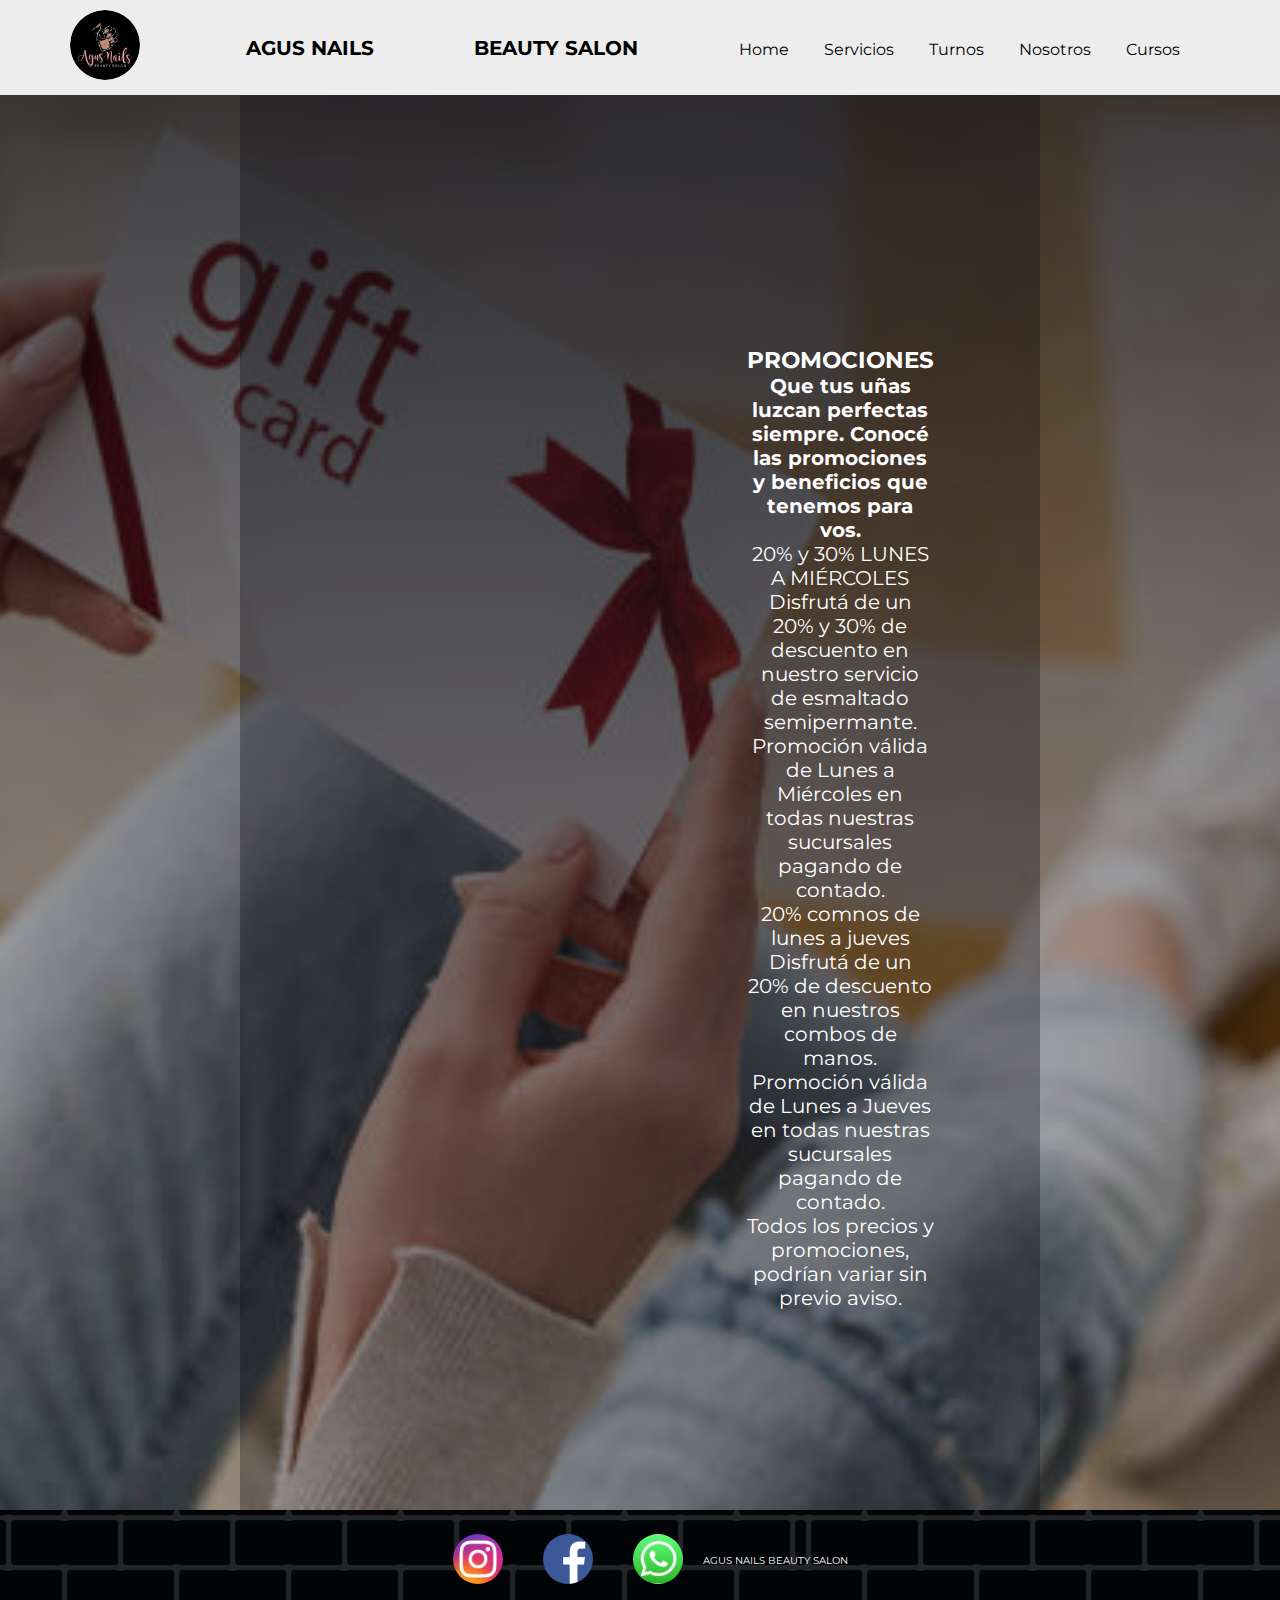
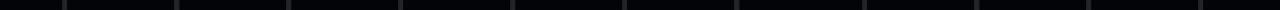
==== secciones/cursos.html @ 5755e302 "first commit" ====
<!DOCTYPE html>
<html lang="en">
<head>
    <meta charset="UTF-8">
    <meta http-equiv="X-UA-Compatible" content="IE=edge">
    <meta name="viewport" content="width=device-width, initial-scale=1.0">
    <link href="https://unpkg.com/aos@2.3.1/dist/aos.css" rel="stylesheet">
    <link rel="stylesheet" href="../style/style.css">
    <title>Agus Nails</title>
    <script src="../main/main.js"></script>
</head>
<body>

  <header>
    <div class="logoPrincipal">
      <img src="../img/logoCirculoNegro.jpg" alt="logo circulo negro">
    </div>  
      <h1 class="tituloEmpresa">AGUS NAILS</h1>
      <h2 class="tituloEmpresa">BEAUTY SALON</h2>
     <nav>
       <a class="menu" href="../index.html">Home</a>
       <a class="menu" href="servicios.html">Servicios</a>
       <a class="menu" href="turnos.html">Turnos</a>
       <a class="menu" href="nosotros.html">Nosotros</a>
       <a class="menu" href="cursos.html">Cursos</a>
     </nav>
   </header>
   
  <main id="imgPromocion">
   
    <article class="promocion">
    <h3>PROMOCIONES</h3>

    <h4>Que tus uñas luzcan perfectas siempre. Conocé las promociones y beneficios que tenemos para vos.</h4>
  
    <p>20% y 30% LUNES A MIÉRCOLES</p>

    <p>Disfrutá de un 20% y 30% de descuento en nuestro servicio de esmaltado semipermante. Promoción válida de Lunes a Miércoles en todas nuestras sucursales pagando de contado.</p>

    <p>20% comnos de lunes a jueves</p>

    <p>Disfrutá de un 20% de descuento en nuestros combos de manos. Promoción válida de Lunes a Jueves en todas nuestras sucursales pagando de contado.</p>
   <p>Todos los precios y promociones, podrían variar sin previo aviso.</p>

  </article>

  </main>
     
  
  <footer id="flexFooter">
    <span>
      <a href="https://www.instagram.com/nailsbyagustina_/"><img src="../img/instagram.png" alt="logo instagram" class="imgFooter"></a>

     <a href="https://www.facebook.com/NailsbyAgustina18/"><img src="../img/facebook.png" alt="logo facebook" class="imgFooter"></a>

     <a href=""><img src="../img/whatsapp.png" alt="logo whatsapp" class="imgFooter"></a>

     <p class="pieFooter">AGUS NAILS   BEAUTY SALON</p>
    </span>
  </footer>
</body>
</html>
---- style/style.css ----
@import url('https://fonts.googleapis.com/css2?family=BIZ+UDGothic&family=Montserrat&family=Raleway:wght@300&family=Send+Flowers&display=swap');

*{
  padding: 0;
  margin: 0;
  box-sizing: border-box;
}

html{
  font-family: 'Montserrat', sans-serif;
  font-size: 62.5%;
}

body{
  font-size: 2em;
}

a{text-decoration: none;} 

#grilla{
  width: 100%;
  height: 100vh;
}
 
/* declaro areas*/

header{
  grid-area: header;
}

section{
    grid-area: section;
}

section#trabajos{
  grid-area: trabajos;
}

article{
  grid-area: article;
}

section#galeria{
    grid-area: galeria;
}

footer{
    grid-area: footer;
}




/* MOBILE SMARTPHONE STYLE */

@media(max-width: 480px){
#grilla{
  display: grid;
  grid-template-areas: 
  "header"
  "section"
  "trabajos"
  "article"
  "galeria"
  "footer";
  grid-template-columns: 100%;
  grid-template-rows: 1fr;
}

/* HEADER STYLES PARA TODAS LAS SECCIONES */

header{

  display: flex;
  justify-content: center;
  align-items: center;
  width: 100%;
  background-color: rgba(236, 236, 236, 0.955);
  transition: ease-in 0.6s;
  position: sticky;
  
}

header.abajo{
  position: fixed;
  background-color: black;
  padding: 2.5px 5px;
  transition: ease-out 0.6s;
}

header.abajo .tituloEmpresa,
header.abajo nav a{
  color:white;
  transition: ease-out 0.6s;
}

header.abajo nav a:hover{
  color:palevioletred;
}

.logoPrincipal img{
  height: 30px;
  margin-right: 5px;
  border-radius: 100%;
}

.tituloEmpresa{
  padding-left: 10px;
  font-size: 0.5em;
  font-weight: bold;
}
.menu{
  display: flex;
  flex-direction: column;
  justify-content: flex-start;
  align-items: flex-start;
  padding-left: 30px;
  color: black;
  font-size: 0.4em;
  padding-right: 30px;
}

nav a:hover{
  color: palevioletred;
}

/*SECCION HOME PAGINA PRINCIPAL CON IMAGEN DE FONDO Y ENLACE DE SERVICIOS*/

.imgHome{
  display: flex;
  justify-content: center;
  align-items: center;
  height: 100vh;
  background-image: linear-gradient(rgba(5, 7, 12, 0.5), rgba(5, 7, 12, 0.5)),url(../img/nosotros.jpeg);
  background-size: cover;
  background-position: center center;
}
.position div{
  display: flex;
  flex-direction: column;
  align-items: center;
  justify-content: center;
  text-align: center;
  color: white;
}

.textHomeUno{
  background: linear-gradient(rgb(5, 7, 12), rgb(5, 7, 12));
  font-size: 1.1em;
  padding: 10px 5px;
}
.textHomeDos{
  font-size: 0.7em;
  padding-top: 25px;
  padding-bottom: 25px;
}
.buttonIndex{
  font-size: 1em;
  font-family: 'Montserrat', sans-serif;
  padding: 5px 5px;
  border: 3px solid black;
  background-color: rgba(0, 0, 0, 0.5);
  color: white;
  transition: ease-out 0.6s;
}

.buttonIndex:hover{
  background-color: black;
  color: palevioletred;
  transition: ease-out 0.6s;
}

/* SEGUNDA SECCION CON IMAGENES Y ENLACES ESPECIFICOS DE LOS SERVICIOS */

#trabajos{
  background-image: linear-gradient(rgba(5, 7, 12, 0.5), rgba(5, 7, 12, 0.5)),url(../img/ladrillo.jpg);
  display: grid;
  grid-template-columns: 1fr;
  grid-template-rows: repeat(3, 1fr);
  gap: 10px;
  padding-top: 10px;
  padding-bottom: 10px;
}
#trabajos .carta{
  color: white;
  display: flex;
  flex-direction: column;
  justify-content: center;
  align-items: center;
  text-align: center;
  background-size: cover;
  background-position: center center;
}
.carta:first-child{
  height: 90vh;
  background-image: linear-gradient(rgba(5, 7, 12, 0.3), rgba(5, 7, 12, 0.3)),url(../img/kapping.png);
}

.carta:nth-child(2){
  height: 90vh;
  background-image: linear-gradient(rgba(5, 7, 12, 0.3), rgba(5, 7, 12, 0.3)),url(../img/esmaltado.jpg);
}
.carta:nth-child(3){
  height: 90vh;
  background-image: linear-gradient(rgba(5, 7, 12, 0.3), rgba(5, 7, 12, 0.3)),url(../img/esculpidas.png);
}
.carta h3{
  font-size: 1em;
  padding: 5px 5px;
  margin: 10px;
  background-image: linear-gradient(rgba(0, 0, 0, 0.5), rgba(0, 0, 0, 0.5));
}

.buttonInfo{
  font-size: 1em;
  padding: 5px 5px;
  margin: 10px;
  font-family: 'Montserrat', sans-serif;
  border: 3px solid black;
  background-color: rgba(0, 0, 0, 0.5);
  color: white;
  transition: ease-out 0.5s;
}

.buttonInfo:hover{
  background-color: black;
  color: palevioletred;
  transition: ease-out 0.5s;
}

/* ARTICULO SOMOS AGUS NAILS */

.gridArt{
  background-image: linear-gradient(rgba(5, 7, 12, 0.5), rgba(5, 7, 12, 0.5)),url(../img/ladrillo.jpg);
  color:white;
  text-align: center;
}

.gridArt h4{
  font-size: 0.8em;
  
  text-align: center;
}

.gridArt p{
  font-size: 0.5em;
  padding: 20px;
  text-align: center;
}

  /* SECCION GALERIA DE FOTOS CAROUSEL */
  
  #galeria{
    background-image: linear-gradient(rgba(0, 0, 0, 1), rgba(0, 0, 0, 1));
    display: flex;
    align-items: center;
    justify-content: center;
   }
    
  .carousel{
    max-width: 1200px;
    width: 100%;
    margin: 50px;
  }
  
  .carousel__contenedor {
    position: relative;
  }
  
  .carousel__anterior,
  .carousel__siguiente{
    position: absolute;
    width: 30px;
    height: 30px;
    border: none;
    top: calc(50% - 35px);
    cursor: pointer;
    line-height: 30px;
    border-radius: 15%;
    color: black;
  }
  
  .carousel__anterior:hover,
  .carousel__siguiente:hover{
    opacity: 100%;
  }
  
  .carousel__anterior{
     left:30px;
  }
  
  .carousel__siguiente{
    right:30px;
  }
  
  .carousel__lista{
    overflow: hidden;
  }
  
  .carousel__elemento{
    text-align: center;
  }
  
  .carousel__elemento img{
    width: 8em;
    height: 8em;
    border-radius: 100%;
  }
  
  .carousel__indicadores .glider-dot {
    display: block;
    width: 30px;
    height: 4px;
    background: #fff;
    opacity: .2;
    border-radius: 0;
  }
  
  .carousel__indicadores .glider-dot:hover {
    opacity: .5;
  }
  
  .carousel__indicadores .glider-dot.active {
    opacity: 1;
  }

/* FOOTER DE TODAS LAS SECCIONES */

.imgFooter{
  width: 25px;
  height: 25px;
  border-radius: 100%;
}

#flexFooter{
  background-image: linear-gradient(rgba(5, 7, 12, 0.5), rgba(5, 7, 12, 0.5)),url(../img/ladrillo.jpg);
  width: 100%;
  height: 10em;
  color: white;
  display: flex;
  align-items: center;
  justify-content: center;
  text-align: center;
  font-size: 0.5em;
}


/* SECCION DE SERVICIOS STYLE */
.sectionServicios{
  height: 100vh;
  background-image: linear-gradient(rgba(5, 7, 12, 0.3), rgba(5, 7, 12, 0.3)),url(../img/imgServicio.jpg);
  background-repeat: no-repeat;
  background-size: cover;
  background-position: center center;
  display: flex;
  justify-content: center;
  align-items: center;
  text-align: center;
}

.bordeServicios{
  color: white;
  font-size: 1.2em;
  font-weight: bolder;
}

.bordeSer{
  color: black;
  font-size: 0.8em;
  text-align: center;
}

/* MUESTRA DE SERVICIOS */

.muestraServicios{
  display: grid;
  grid-template-columns: 1fr;
  grid-template-rows: repeat(3, 1fr);
  gap: 10px;
  padding: 10px;
  background-image: linear-gradient(rgba(5, 7, 12, 0.5), rgba(5, 7, 12, 0.5)),url(../img/ladrillo.jpg);
  
}

.divServicio{
  background-color: rgba(255, 192, 203, 0.797);
  width: 100%;
}

.divServicio img{
  width: 100%;
  display: flex;
}

.tituloServis{
  display: flex;
  justify-content: center;
  align-items: center;
  text-align: center;
  padding-top: 10px;
  padding-bottom: 10px;
  font-weight: bold;
}

.parrafoServis{
  font-size: 1em;
  display: flex;
  flex-direction: column;
  align-items: flex-start;
  justify-content: flex-start;
 padding: 10px;
 text-align: start;
}

/* SECCION DE TURNOS STYLE */

#imgTurnos{
  background-image: linear-gradient(rgba(5, 7, 12, 0.75), rgba(5, 7, 12, 0.75)), url(../img/salon.jpg); 
  background-repeat: no-repeat;
  background-position: center center;
  background-size: cover;
  height: 150vh;
  display: flex;
  flex-direction: column;
  align-items: center;
  justify-content: center;
}

.turnos{
  font-size: 0.8em;
  color: white;
  display: grid;
  grid-template-columns: 1fr;
  grid-template-rows: 1fr;
  background: rgba(5, 7, 12, 0.50);
  text-align: center;
  display: flex;
  flex-direction: column;
  align-items: center;
  justify-content: center;
}

/* SECCION NOSOTROS STYLE */

#imgNosotros{
  background-image: linear-gradient(rgba(5, 7, 12, 0.75), rgba(5, 7, 12, 0.75)), url(../img/nosotros.jpeg); 
  background-repeat: no-repeat;
  background-position: center center;
  background-size: cover;
  height: 150vh;
  display: flex;
  flex-direction: column;
  align-items: center;
  justify-content: center;
}

.empleo{
  font-size: 0.8em;
  color: white;
  display: grid;
  grid-template-columns: 1fr;
  grid-template-rows: 1fr;
  background: rgba(5, 7, 12, 0.50);
  text-align: center;
  display: flex;
  flex-direction: column;
  align-items: center;
  justify-content: center;
}

/* SECCION CURSOS STYLE */

#imgPromocion{
  background-image: linear-gradient(rgba(5, 7, 12, 0.75), rgba(5, 7, 12, 0.1)), url(../img/gifcard.jpg); 
  background-repeat: no-repeat;
  background-position: center center;
  background-size: cover;
  height: 150vh;
  display: flex;
  flex-direction: column;
  align-items: center;
  justify-content: center;
}

.promocion{
  font-size: 0.8em;
  color: white;
  display: grid;
  grid-template-columns: 1fr;
  grid-template-rows: 1fr;
  background: rgba(5, 7, 12, 0.50);
  text-align: center;
  display: flex;
  flex-direction: column;
  align-items: center;
  justify-content: center;
}
}























/* MEDIA QUERY TABLETS */

@media(min-width: 480px){
  #grilla{
    display: grid;
    grid-template-areas: 
      "header"
      "section"
      "trabajos"
      "article"
      "galeria"
      "footer";
      grid-template-columns: 100%;
      grid-template-rows: 1fr;
    }

    /* INDEX STYLE */
    /* HEADER */

header{
  display: flex;
  justify-content: space-around;
  align-items: center;
  text-align: center;
  width: 100%;
  background-color: rgba(236, 236, 236, 0.955);
  transition: ease-out 0.6s;
  position: sticky;
}

header.abajo{
  position: fixed;
  background-color: black;
  padding: 2.5px 5px;
  transition: ease-out 0.6s;
}

header.abajo .tituloEmpresa,
header.abajo nav a{
  color:white;
  transition: ease-out 0.6s;
}

header.abajo nav a:hover{
  color:palevioletred;
}

.logoPrincipal img{
  height: 50px;
  margin-right: 5px;
  border-radius: 100%;
}

.tituloEmpresa{
  font-size: 0.8em;
  font-weight: bold;
}
.menu{
  color: black;
  font-size: 0.8em;
}

nav a:hover{
  color: palevioletred;
}

/*SECCION HOME PAGINA PRINCIPAL CON IMAGEN DE FONDO Y ENLACE DE SERVICIOS*/

.imgHome{
  display: flex;
  justify-content: center;
  align-items: center;
  height: 100vh;
  background-image: linear-gradient(rgba(5, 7, 12, 0.5), rgba(5, 7, 12, 0.5)),url(../img/nosotros.jpeg);
  background-size: cover;
  background-position: center center;
}
.position div{
  display: flex;
  flex-direction: column;
  align-items: center;
  justify-content: center;
  text-align: center;
  color: white;
}

.textHomeUno{
  background: linear-gradient(rgb(5, 7, 12), rgb(5, 7, 12));
  font-size: 1.1em;
  padding: 10px 5px;
}
.textHomeDos{
  font-size: 0.7em;
  padding-top: 25px;
  padding-bottom: 25px;
}
.buttonIndex{
  font-size: 1em;
  font-family: 'Montserrat', sans-serif;
  padding: 5px 5px;
  border: 3px solid black;
  background-color: rgba(0, 0, 0, 0.5);
  color: white;
  transition: ease-out 0.6s;
}

.buttonIndex:hover{
  background-color: black;
  color: palevioletred;
  transition: ease-out 0.6s;
}

/* SEGUNDA SECCION CON IMAGENES Y ENLACES ESPECIFICOS DE LOS SERVICIOS */

#trabajos{
  background-image: linear-gradient(rgba(5, 7, 12, 0.5), rgba(5, 7, 12, 0.5)),url(../img/ladrillo.jpg);
  display: grid;
  grid-template-columns: 1fr;
  grid-template-rows: repeat(3, 1fr);
  gap: 10px;
  padding-top: 10px;
  padding-bottom: 10px;
}
#trabajos .carta{
  color: white;
  display: flex;
  flex-direction: column;
  justify-content: center;
  align-items: center;
  text-align: center;
  background-size: cover;
  background-position: center center;
}
.carta:first-child{
  height: 90vh;
  background-image: linear-gradient(rgba(5, 7, 12, 0.3), rgba(5, 7, 12, 0.3)),url(../img/kapping.png);
}

.carta:nth-child(2){
  height: 90vh;
  background-image: linear-gradient(rgba(5, 7, 12, 0.3), rgba(5, 7, 12, 0.3)),url(../img/esmaltado.jpg);
}
.carta:nth-child(3){
  height: 90vh;
  background-image: linear-gradient(rgba(5, 7, 12, 0.3), rgba(5, 7, 12, 0.3)),url(../img/esculpidas.png);
}
.carta h3{
  font-size: 1em;
  padding: 5px 5px;
  margin: 10px;
  background-image: linear-gradient(rgba(0, 0, 0, 0.5), rgba(0, 0, 0, 0.5));
}

.buttonInfo{
  font-size: 1em;
  padding: 5px 5px;
  margin: 10px;
  font-family: 'Montserrat', sans-serif;
  border: 3px solid black;
  background-color: rgba(0, 0, 0, 0.5);
  color: white;
  transition: ease-out 0.5s;
}

.buttonInfo:hover{
  background-color: black;
  color: palevioletred;
  transition: ease-out 0.5s;
}

/* ARTICULO SOMOS AGUS NAILS */

.gridArt{
  background-image: linear-gradient(rgba(5, 7, 12, 0.5), rgba(5, 7, 12, 0.5)),url(../img/ladrillo.jpg);
  color:white;
  text-align: center;
}

.gridArt h4{
  font-size: 0.8em;
  
  text-align: center;
}

.gridArt p{
  font-size: 0.5em;
  padding: 20px;
  text-align: center;
}

  /* SECCION GALERIA DE FOTOS CAROUSEL */
  
  #galeria{
    background-image: linear-gradient(rgba(0, 0, 0, 1), rgba(0, 0, 0, 1));
    display: flex;
    align-items: center;
    justify-content: center;
   }
    
  .carousel{
    max-width: 1200px;
    width: 100%;
    margin: 50px;
  }
  
  .carousel__contenedor {
    position: relative;
  }
  
  .carousel__anterior,
  .carousel__siguiente{
    position: absolute;
    width: 30px;
    height: 30px;
    border: none;
    top: calc(50% - 35px);
    cursor: pointer;
    line-height: 30px;
    border-radius: 15%;
    color: black;
  }
  
  .carousel__anterior:hover,
  .carousel__siguiente:hover{
    opacity: 100%;
  }
  
  .carousel__anterior{
     left:5px;
  }
  
  .carousel__siguiente{
    right:5px;
  }
  
  .carousel__lista{
    overflow: hidden;
  }
  
  .carousel__elemento{
    text-align: center;
  }
  
  .carousel__elemento img{
    width: 8em;
    height: 8em;
    border-radius: 100%;
  }
  
  .carousel__indicadores .glider-dot {
    display: block;
    width: 30px;
    height: 4px;
    background: #fff;
    opacity: .2;
    border-radius: 0;
  }
  
  .carousel__indicadores .glider-dot:hover {
    opacity: .5;
  }
  
  .carousel__indicadores .glider-dot.active {
    opacity: 1;
  }

/* FOOTER DE TODAS LAS SECCIONES */

.imgFooter{
  width: 40px;
  height: 40px;
  border-radius: 100%;
}

#flexFooter{
  background-image: linear-gradient(rgba(5, 7, 12, 0.5), rgba(5, 7, 12, 0.5)),url(../img/ladrillo.jpg);
  width: 100%;
  height: 10em;
  color: white;
  display: flex;
  align-items: center;
  justify-content: center;
  text-align: center;
  font-size: 0.5em;
}

/* SECCION DE SERVICIOS STYLE */
.sectionServicios{
  height: 100vh;
  background-image: linear-gradient(rgba(5, 7, 12, 0.3), rgba(5, 7, 12, 0.3)),url(../img/imgServicio.jpg);
  background-repeat: no-repeat;
  background-size: cover;
  background-position: center center;
  display: flex;
  justify-content: center;
  align-items: center;
  text-align: center;
}

.bordeServicios{
  color: white;
  font-size: 1.2em;
  font-weight: bolder;
}

.bordeSer{
  color: black;
  font-size: 0.8em;
  text-align: center;
}

/* MUESTRA DE SERVICIOS */

.muestraServicios{
  display: grid;
  grid-template-columns: 1fr;
  grid-template-rows: repeat(3, 1fr);
  gap: 10px;
  padding: 10px;
  background-image: linear-gradient(rgba(5, 7, 12, 0.5), rgba(5, 7, 12, 0.5)),url(../img/ladrillo.jpg);
  
}

.divServicio{
  background-color: rgba(255, 192, 203, 0.797);
  width: 100%;
}

.divServicio img{
  width: 100%;
  display: flex;
}

.tituloServis{
  display: flex;
  justify-content: center;
  align-items: center;
  text-align: center;
  padding-top: 10px;
  padding-bottom: 10px;
  font-weight: bold;
}

.parrafoServis{
  font-size: 1em;
  display: flex;
  flex-direction: column;
  align-items: flex-start;
  justify-content: flex-start;
 padding: 10px;
 text-align: start;
}

/* SECCION DE TURNOS STYLE */

#imgTurnos{
  background-image: linear-gradient(rgba(5, 7, 12, 0.75), rgba(5, 7, 12, 0.75)), url(../img/salon.jpg); 
  background-repeat: no-repeat;
  background-position: center center;
  background-size: cover;
  height: 150vh;
  display: flex;
  flex-direction: column;
  align-items: center;
  justify-content: center;
}

.turnos{
  font-size: 0.8em;
  color: white;
  display: grid;
  grid-template-columns: 1fr;
  grid-template-rows: 1fr;
  background: rgba(5, 7, 12, 0.50);
  text-align: center;
  display: flex;
  flex-direction: column;
  align-items: center;
  justify-content: center;
}

/* SECCION NOSOTROS STYLE */

#imgNosotros{
  background-image: linear-gradient(rgba(5, 7, 12, 0.75), rgba(5, 7, 12, 0.75)), url(../img/nosotros.jpeg); 
  background-repeat: no-repeat;
  background-position: center center;
  background-size: cover;
  height: 150vh;
  display: flex;
  flex-direction: column;
  align-items: center;
  justify-content: center;
}

.empleo{
  font-size: 0.8em;
  color: white;
  display: grid;
  grid-template-columns: 1fr;
  grid-template-rows: 1fr;
  background: rgba(5, 7, 12, 0.50);
  text-align: center;
  display: flex;
  flex-direction: column;
  align-items: center;
  justify-content: center;
}

/* SECCION CURSOS STYLE */

#imgPromocion{
  background-image: linear-gradient(rgba(5, 7, 12, 0.75), rgba(5, 7, 12, 0.1)), url(../img/gifcard.jpg); 
  background-repeat: no-repeat;
  background-position: center center;
  background-size: cover;
  height: 150vh;
  display: flex;
  flex-direction: column;
  align-items: center;
  justify-content: center;
}

.promocion{
  font-size: 0.8em;
  color: white;
  display: grid;
  grid-template-columns: 1fr;
  grid-template-rows: 1fr;
  background: rgba(5, 7, 12, 0.50);
  text-align: center;
  display: flex;
  flex-direction: column;
  align-items: center;
  justify-content: center;
}

}






















/* TABLETS EJE: IPADS MEDIA QUERY */

@media(min-width: 770px){
  #grilla{
    display: grid;
    grid-template-areas: 
      "header"
      "section"
      "trabajos"
      "article"
      "galeria"
      "footer";
      grid-template-columns: 100%;
      grid-template-rows: 1fr;
    }

    /* INDEX STYLE */
    /* HEADER */

header{
  display: flex;
  justify-content: space-around;
  align-items: center;
  text-align: center;
  width: 100%;
  background-color: rgba(236, 236, 236, 0.955);
  transition: ease-out 0.6s;
  position: sticky;
}

header.abajo{
  position: fixed;
  background-color: black;
  padding: 2.5px 5px;
  transition: ease-out 0.6s;
}

header.abajo .tituloEmpresa,
header.abajo nav a{
  color:white;
  transition: ease-out 0.6s;
}

header.abajo nav a:hover{
  color:palevioletred;
}

.logoPrincipal img{
  height: 50px;
  margin-right: 5px;
  border-radius: 100%;
}

.tituloEmpresa{
  font-size: 0.8em;
  font-weight: bold;
}
.menu{
  color: black;
  font-size: 0.8em;
}

nav a:hover{
  color: palevioletred;
}

/*SECCION HOME PAGINA PRINCIPAL CON IMAGEN DE FONDO Y ENLACE DE SERVICIOS*/

.imgHome{
  display: flex;
  justify-content: center;
  align-items: center;
  height: 100vh;
  background-image: linear-gradient(rgba(5, 7, 12, 0.5), rgba(5, 7, 12, 0.5)),url(../img/nosotros.jpeg);
  background-size: cover;
  background-position: center center;
}
.position div{
  display: flex;
  flex-direction: column;
  align-items: center;
  justify-content: center;
  text-align: center;
  color: white;
}

.textHomeUno{
  background: linear-gradient(rgb(5, 7, 12), rgb(5, 7, 12));
  font-size: 1.1em;
  padding: 10px 5px;
}
.textHomeDos{
  font-size: 0.7em;
  padding-top: 25px;
  padding-bottom: 25px;
}
.buttonIndex{
  font-size: 1em;
  font-family: 'Montserrat', sans-serif;
  padding: 5px 5px;
  border: 3px solid black;
  background-color: rgba(0, 0, 0, 0.5);
  color: white;
  transition: ease-out 0.6s;
}

.buttonIndex:hover{
  background-color: black;
  color: palevioletred;
  transition: ease-out 0.6s;
}

/* SEGUNDA SECCION CON IMAGENES Y ENLACES ESPECIFICOS DE LOS SERVICIOS */

#trabajos{
  background-image: linear-gradient(rgba(5, 7, 12, 0.5), rgba(5, 7, 12, 0.5)),url(../img/ladrillo.jpg);
  display: grid;
  grid-template-columns: 1fr;
  grid-template-rows: repeat(3, 1fr);
  gap: 10px;
  padding-top: 10px;
  padding-bottom: 10px;
}
#trabajos .carta{
  color: white;
  display: flex;
  flex-direction: column;
  justify-content: center;
  align-items: center;
  text-align: center;
  background-size: cover;
  background-position: center center;
}
.carta:first-child{
  height: 90vh;
  background-image: linear-gradient(rgba(5, 7, 12, 0.3), rgba(5, 7, 12, 0.3)),url(../img/kapping.png);
}

.carta:nth-child(2){
  height: 90vh;
  background-image: linear-gradient(rgba(5, 7, 12, 0.3), rgba(5, 7, 12, 0.3)),url(../img/esmaltado.jpg);
}
.carta:nth-child(3){
  height: 90vh;
  background-image: linear-gradient(rgba(5, 7, 12, 0.3), rgba(5, 7, 12, 0.3)),url(../img/esculpidas.png);
}
.carta h3{
  font-size: 1em;
  padding: 5px 5px;
  margin: 10px;
  background-image: linear-gradient(rgba(0, 0, 0, 0.5), rgba(0, 0, 0, 0.5));
}

.buttonInfo{
  font-size: 1em;
  padding: 5px 5px;
  margin: 10px;
  font-family: 'Montserrat', sans-serif;
  border: 3px solid black;
  background-color: rgba(0, 0, 0, 0.5);
  color: white;
  transition: ease-out 0.5s;
}

.buttonInfo:hover{
  background-color: black;
  color: palevioletred;
  transition: ease-out 0.5s;
}

/* ARTICULO SOMOS AGUS NAILS */

.gridArt{
  background-image: linear-gradient(rgba(5, 7, 12, 0.5), rgba(5, 7, 12, 0.5)),url(../img/ladrillo.jpg);
  color:white;
  text-align: center;
}

.gridArt h4{
  font-size: 0.8em;
  
  text-align: center;
}

.gridArt p{
  font-size: 0.5em;
  padding: 20px;
  text-align: center;
}

  /* SECCION GALERIA DE FOTOS CAROUSEL */
  
  #galeria{
    background-image: linear-gradient(rgba(0, 0, 0, 1), rgba(0, 0, 0, 1));
    display: flex;
    align-items: center;
    justify-content: center;
   }
    
  .carousel{
    max-width: 1200px;
    width: 100%;
    margin: 50px;
  }
  
  .carousel__contenedor {
    position: relative;
  }
  
  .carousel__anterior,
  .carousel__siguiente{
    position: absolute;
    width: 30px;
    height: 30px;
    border: none;
    top: calc(50% - 35px);
    cursor: pointer;
    line-height: 30px;
    border-radius: 15%;
    color: black;
  }
  
  .carousel__anterior:hover,
  .carousel__siguiente:hover{
    opacity: 100%;
  }
  
  .carousel__anterior{
     left:5px;
  }
  
  .carousel__siguiente{
    right:5px;
  }
  
  .carousel__lista{
    overflow: hidden;
  }
  
  .carousel__elemento{
    text-align: center;
  }
  
  .carousel__elemento img{
    width: 8em;
    height: 8em;
    border-radius: 100%;
  }
  
  .carousel__indicadores .glider-dot {
    display: block;
    width: 30px;
    height: 4px;
    background: #fff;
    opacity: .2;
    border-radius: 0;
  }
  
  .carousel__indicadores .glider-dot:hover {
    opacity: .5;
  }
  
  .carousel__indicadores .glider-dot.active {
    opacity: 1;
  }

/* FOOTER DE TODAS LAS SECCIONES */

.imgFooter{
  width: 40px;
  height: 40px;
  border-radius: 100%;
}

#flexFooter{
  background-image: linear-gradient(rgba(5, 7, 12, 0.5), rgba(5, 7, 12, 0.5)),url(../img/ladrillo.jpg);
  width: 100%;
  height: 10em;
  color: white;
  display: flex;
  align-items: center;
  justify-content: center;
  text-align: center;
  font-size: 0.5em;
}

/* SECCION DE SERVICIOS STYLE */
.sectionServicios{
  height: 100vh;
  background-image: linear-gradient(rgba(5, 7, 12, 0.3), rgba(5, 7, 12, 0.3)),url(../img/imgServicio.jpg);
  background-repeat: no-repeat;
  background-size: cover;
  background-position: center center;
  display: flex;
  justify-content: center;
  align-items: center;
  text-align: center;
}

.bordeServicios{
  color: white;
  font-size: 1.2em;
  font-weight: bolder;
}

.bordeSer{
  color: black;
  font-size: 0.8em;
  text-align: center;
}

/* MUESTRA DE SERVICIOS */

.muestraServicios{
  display: grid;
  grid-template-columns: 1fr;
  grid-template-rows: repeat(3, 1fr);
  gap: 10px;
  padding: 10px;
  background-image: linear-gradient(rgba(5, 7, 12, 0.5), rgba(5, 7, 12, 0.5)),url(../img/ladrillo.jpg);
  
}

.divServicio{
  background-color: rgba(255, 192, 203, 0.797);
  width: 100%;
}

.divServicio img{
  width: 100%;
  display: flex;
}

.tituloServis{
  display: flex;
  justify-content: center;
  align-items: center;
  text-align: center;
  padding-top: 10px;
  padding-bottom: 10px;
  font-weight: bold;
}

.parrafoServis{
  font-size: 1em;
  display: flex;
  flex-direction: column;
  align-items: flex-start;
  justify-content: flex-start;
 padding: 10px;
 text-align: start;
}

/* SECCION DE TURNOS STYLE */

#imgTurnos{
  background-image: linear-gradient(rgba(5, 7, 12, 0.75), rgba(5, 7, 12, 0.75)), url(../img/salon.jpg); 
  background-repeat: no-repeat;
  background-position: center center;
  background-size: cover;
  height: 150vh;
  display: flex;
  flex-direction: column;
  align-items: center;
  justify-content: center;
}

.turnos{
  font-size: 0.8em;
  color: white;
  display: grid;
  grid-template-columns: 1fr;
  grid-template-rows: 1fr;
  background: rgba(5, 7, 12, 0.50);
  text-align: center;
  display: flex;
  flex-direction: column;
  align-items: center;
  justify-content: center;
}

/* SECCION NOSOTROS STYLE */

#imgNosotros{
  background-image: linear-gradient(rgba(5, 7, 12, 0.75), rgba(5, 7, 12, 0.75)), url(../img/nosotros.jpeg); 
  background-repeat: no-repeat;
  background-position: center center;
  background-size: cover;
  height: 150vh;
  display: flex;
  flex-direction: column;
  align-items: center;
  justify-content: center;
}

.empleo{
  font-size: 0.8em;
  color: white;
  display: grid;
  grid-template-columns: 1fr;
  grid-template-rows: 1fr;
  background: rgba(5, 7, 12, 0.50);
  text-align: center;
  display: flex;
  flex-direction: column;
  align-items: center;
  justify-content: center;
}

/* SECCION CURSOS STYLE */

#imgPromocion{
  background-image: linear-gradient(rgba(5, 7, 12, 0.75), rgba(5, 7, 12, 0.1)), url(../img/gifcard.jpg); 
  background-repeat: no-repeat;
  background-position: center center;
  background-size: cover;
  height: 150vh;
  display: flex;
  flex-direction: column;
  align-items: center;
  justify-content: center;
}

.promocion{
  font-size: 0.8em;
  color: white;
  display: grid;
  grid-template-columns: 1fr;
  grid-template-rows: 1fr;
  background: rgba(5, 7, 12, 0.50);
  text-align: center;
  display: flex;
  flex-direction: column;
  align-items: center;
  justify-content: center;
}

}































@media(min-width: 1024px){

/* DESKTOP */  
/* STYLE INDEX */
/* LOGO, TITULO Y MENU CON TRANSICION */

  #grilla{
    display: grid;
    grid-template-areas: 
      "header"
      "section"
      "trabajos"
      "article"
      "galeria"
      "footer";
      grid-template-columns: 100%;
      grid-template-rows: 1fr;
    }

header{
  z-index: 1;
  display: flex;
  justify-content: space-around;
  align-items: center;
  padding: 10px 20px;
  width: 100%;
  background-color: rgba(236, 236, 236, 0.955);
  transition: ease-out 0.6s;
  position: sticky;
}

header.abajo{
  position: fixed;
  background-color: black;
  padding: 2.5px 5px;
  transition: ease-out 0.6s;
}

header.abajo .tituloEmpresa,
header.abajo nav a{
  color:white;
  transition: ease-out 0.6s;
}

header.abajo nav a:hover{
  color:palevioletred;
}

.logoPrincipal img{
  height: 70px;
  margin-right: 5px;
  border-radius: 100%;
}

.tituloEmpresa{
  font-size: 1em;
  font-weight: bold;
}
.menu{
  color: black;
  font-size: 0.8em;
  padding-right: 30px;
}

nav a:hover{
  color: palevioletred;
}

/*SECCION HOME PAGINA PRINCIPAL CON IMAGEN DE FONDO Y ENLACE DE SERVICIOS*/

.imgHome{
  height: 100vh;
  width: 100%;
  display: flex;
  flex-direction: column;
  justify-content: center;
  align-items: flex-end;
  padding-right: 40px;
  background-image: linear-gradient(rgba(5, 7, 12, 0.5), rgba(5, 7, 12, 0.5)),url(../img/nosotros.jpeg);
  background-repeat: no-repeat;
  background-size: cover;
  background-position: center center;
}

.position div{
  color: white;
  text-align: end;
  padding: 40px 20px;
  position: static;
}

.textHomeUno{
  position: static;
  background: linear-gradient(rgb(5, 7, 12), rgb(5, 7, 12));
  font-size: 2em;
  padding: 15px 10px;
  display: flex;
  justify-content: flex-end;
}

.textHomeDos{
  position: static;
  display: flex;
  justify-content: flex-end;
  font-size: 1em;
  padding-top: 50px;
  padding-bottom: 50px;
}

.buttonIndex{
  position: static;
  font-size: 1.5em;
  font-family: 'Montserrat', sans-serif;
  padding: 10px 25px;
  border: 3px solid black;
  background-color: rgba(0, 0, 0, 0.5);
  color: white;
  transition: ease-out 0.5s;
}

.buttonIndex:hover{
  background-color: black;
  color: palevioletred;
  transition: ease-out 0.5s;
}

/* SEGUNDA SECCION CON IMAGENES Y ENLACES ESPECIFICOS DE LOS SERVICIOS */

#trabajos{
  background-color: rgb(30, 30, 30);
  display: grid;
  grid-template-columns: repeat(3, 1fr);
  grid-template-rows: 86vh;
  gap: 10px;
  padding-top: 15px;
  
}

#trabajos .carta{
  position: static;
  color: white;
  display: flex;
  flex-direction: column;
  justify-content: center;
  align-items: center;
  text-align: center;
  background-size: cover;
  background-position: center center;
}

.carta:first-child{
  position: static;
  background-image: linear-gradient(rgba(5, 7, 12, 0.3), rgba(5, 7, 12, 0.3)),url(../img/kapping.png);
}

.carta:nth-child(2){
  position: static;
  background-image: linear-gradient(rgba(5, 7, 12, 0.3), rgba(5, 7, 12, 0.3)),url(../img/esmaltado.jpg);
}
.carta:nth-child(3){
  position: static;
  background-image: linear-gradient(rgba(5, 7, 12, 0.3), rgba(5, 7, 12, 0.3)),url(../img/esculpidas.png);
}

.carta h3{
  position: static;
  font-size: 2em;
  padding: 20px;
  margin: 20px;
  background-image: linear-gradient(rgba(0, 0, 0, 0.5), rgba(0, 0, 0, 0.5));
}

.buttonInfo{
  position: static;
  font-size: 1.5em;
  font-family: 'Montserrat', sans-serif;
  margin-top: 30px;
  padding: 10px 25px;
  border: 3px solid black;
  background-color: rgba(0, 0, 0, 0.5);
  color: white;
  transition: ease-out 0.5s;
}

.buttonInfo:hover{
  background-color: black;
  color: palevioletred;
  transition: ease-out 0.5s;
}

/* ARTICULO SOMOS AGUS NAILS */

.gridArt{
  height: 30vh;
  background-image: linear-gradient(rgba(5, 7, 12, 0.5), rgba(5, 7, 12, 0.5)),url(../img/ladrillo.jpg);
  display: grid;
  grid-template-columns: 1fr 2r;
  grid-template-rows: 3fr;
  padding: 100px;
  color: white;
  text-align: start;
  display: flex;
  align-items: center;
  justify-content: center;
  }

  .gridArt h4{
    font-size: 1em;
    padding: 30px;
    text-align: start;
    display: flex;
    align-items: center;
    justify-content: center;
  }

  /* SECCION GALERIA DE FOTOS CAROUSEL */
  
#galeria{
  background-image: linear-gradient(rgba(0, 0, 0, 1), rgba(0, 0, 0, 1));
  display: flex;
  align-items: center;
  justify-content: center;
  
 }
  
.carousel{
  max-width: 1200px;
	width: 100%;
	margin: 50px;
}

.carousel__contenedor {
  position: relative;
}

.carousel__anterior,
.carousel__siguiente{
  position: absolute;
  width: 30px;
  height: 30px;
  border: none;
  top: calc(50% - 35px);
  cursor: pointer;
  line-height: 30px;
  border-radius: 15%;
  color: white;
}

.carousel__anterior:hover,
.carousel__siguiente:hover{
  opacity: 100%;
}

.carousel__anterior{
   left:-30px;
}

.carousel__siguiente{
  right:-30px;
}

.carousel__lista{
  overflow: hidden;
}

.carousel__elemento{
  text-align: center;
}

.carousel__elemento img{
  width: 15em;
  height: 15em;
  border-radius: 100%;
}

.carousel__indicadores .glider-dot {
	display: block;
	width: 30px;
	height: 4px;
	background: #fff;
	opacity: .2;
	border-radius: 0;
}

.carousel__indicadores .glider-dot:hover {
	opacity: .5;
}

.carousel__indicadores .glider-dot.active {
	opacity: 1;
}

/* FOOTER DE TODAS LAS SECCIONES */

.imgFooter{
  width: 50px;
  height: 50px;
  border-radius: 100%;
}

#flexFooter span a{
  padding: 20px;
}

#flexFooter span{
  width: 100%;
  background-image: linear-gradient(rgba(5, 7, 12, 0.5), rgba(5, 7, 12, 0.5)),url(../img/ladrillo.jpg);
  height: 10em;
  display: flex;
  align-items: center;
  justify-content: center;
}

.pieFooter{
  color: white;
}

/* STYLE DE SERVICIOS*/

.bordeServicios{
  color: white;
  font-size: 3em;
  font-weight: bolder;
  width: 5em;
  height: 1.5em;
  text-align: center;
}

.bordeSer{
  color: black;
  font-size: 1em;
  font-weight: bolder;
  width: 35em;
  text-align: center;
}

.sectionServicios{
    height: 100vh;
    padding-top: 100px;
    background-image: linear-gradient(rgba(5, 7, 12, 0.3), rgba(5, 7, 12, 0.3)),url(../img/imgServicio.jpg);
    background-repeat: no-repeat;
    background-size: cover;
  }

  /* SECCION DE SERVICIOS */

  .muestraServicios{
    display: grid;
    grid-template-columns: repeat(3, 1fr);
    grid-template-rows: 1fr;
    grid-column-gap: 10px;
    padding: 20px;
    background: rgba(3, 2, 12, 0.797);
  }

  .divServicio{
    background-color: rgba(255, 192, 203, 0.797);
    width: 100%;
    height: 40hv; 
    
  }

  .divServicio img{
    width: 100%;
    height: 15em;
    display: flex;
  }
  
  .tituloServis{
    display: flex;
    justify-content: center;
    text-align: center;
    padding-top: 10px;
    padding-bottom: 10px;
    font-weight: bold;
  }

  .parrafoServis{
    font-size: 1em;
    display: flex;
    flex-direction: column;
    align-items: flex-start;
    justify-content: flex-start;
   padding: 10px;
   text-align: start;
  }

 /* TURNOS DE STYLE */

 #imgTurnos{
  background-image: linear-gradient(rgba(5, 7, 12, 0.75), rgba(5, 7, 12, 0.75)), url(../img/salon.jpg); 
  background-repeat: no-repeat;
  background-position: center center;
  background-size: cover;
}

.turnos{
  padding: 250px 400px 200px 400px;
  width: 25%;
  font-size: 1em;
  color: white;
  display: grid;
  grid-template-columns: 1fr;
  grid-template-rows: 1fr;
  background: rgba(5, 7, 12, 0.50);
  text-align: center;
}



/* NOSOTROS STYLE */

#imgNosotros{
  background-image: linear-gradient(rgba(5, 7, 12, 0.75), rgba(5, 7, 12, 0.75)), url(../img/nosotros.jpeg); 
  background-repeat: no-repeat;
  background-position: center center;
  min-height: 100vh;
  background-size: cover;
}

.empleo{
  padding: 250px 200px 200px 600px;
  width: 25%;
  font-size: 1em;
  color: white;
  display: grid;
  grid-template-columns: 1fr;
  grid-template-rows: 1fr;
  background: rgba(5, 7, 12, 0.30);
  text-align: center;
}

/* CURSOS STYLE */

#imgPromocion{
  width: 100%;
  height: 100%;
  background-image: linear-gradient(rgba(5, 7, 12, 0.75), rgba(5, 7, 12, 0.1)), url(../img/gifcard.jpg); 
  background-repeat: no-repeat;
  background-position: center center;
  min-height: 100vh;
  background-size: cover;
}
.promocion{
  padding: 250px 200px 200px 600px;
  width: 25%;
  font-size: 1em;
  color: white;
  display: grid;
  grid-template-columns: 1fr;
  grid-template-rows: 1fr;
  background: rgba(5, 7, 12, 0.30);
  text-align: center;
}
}
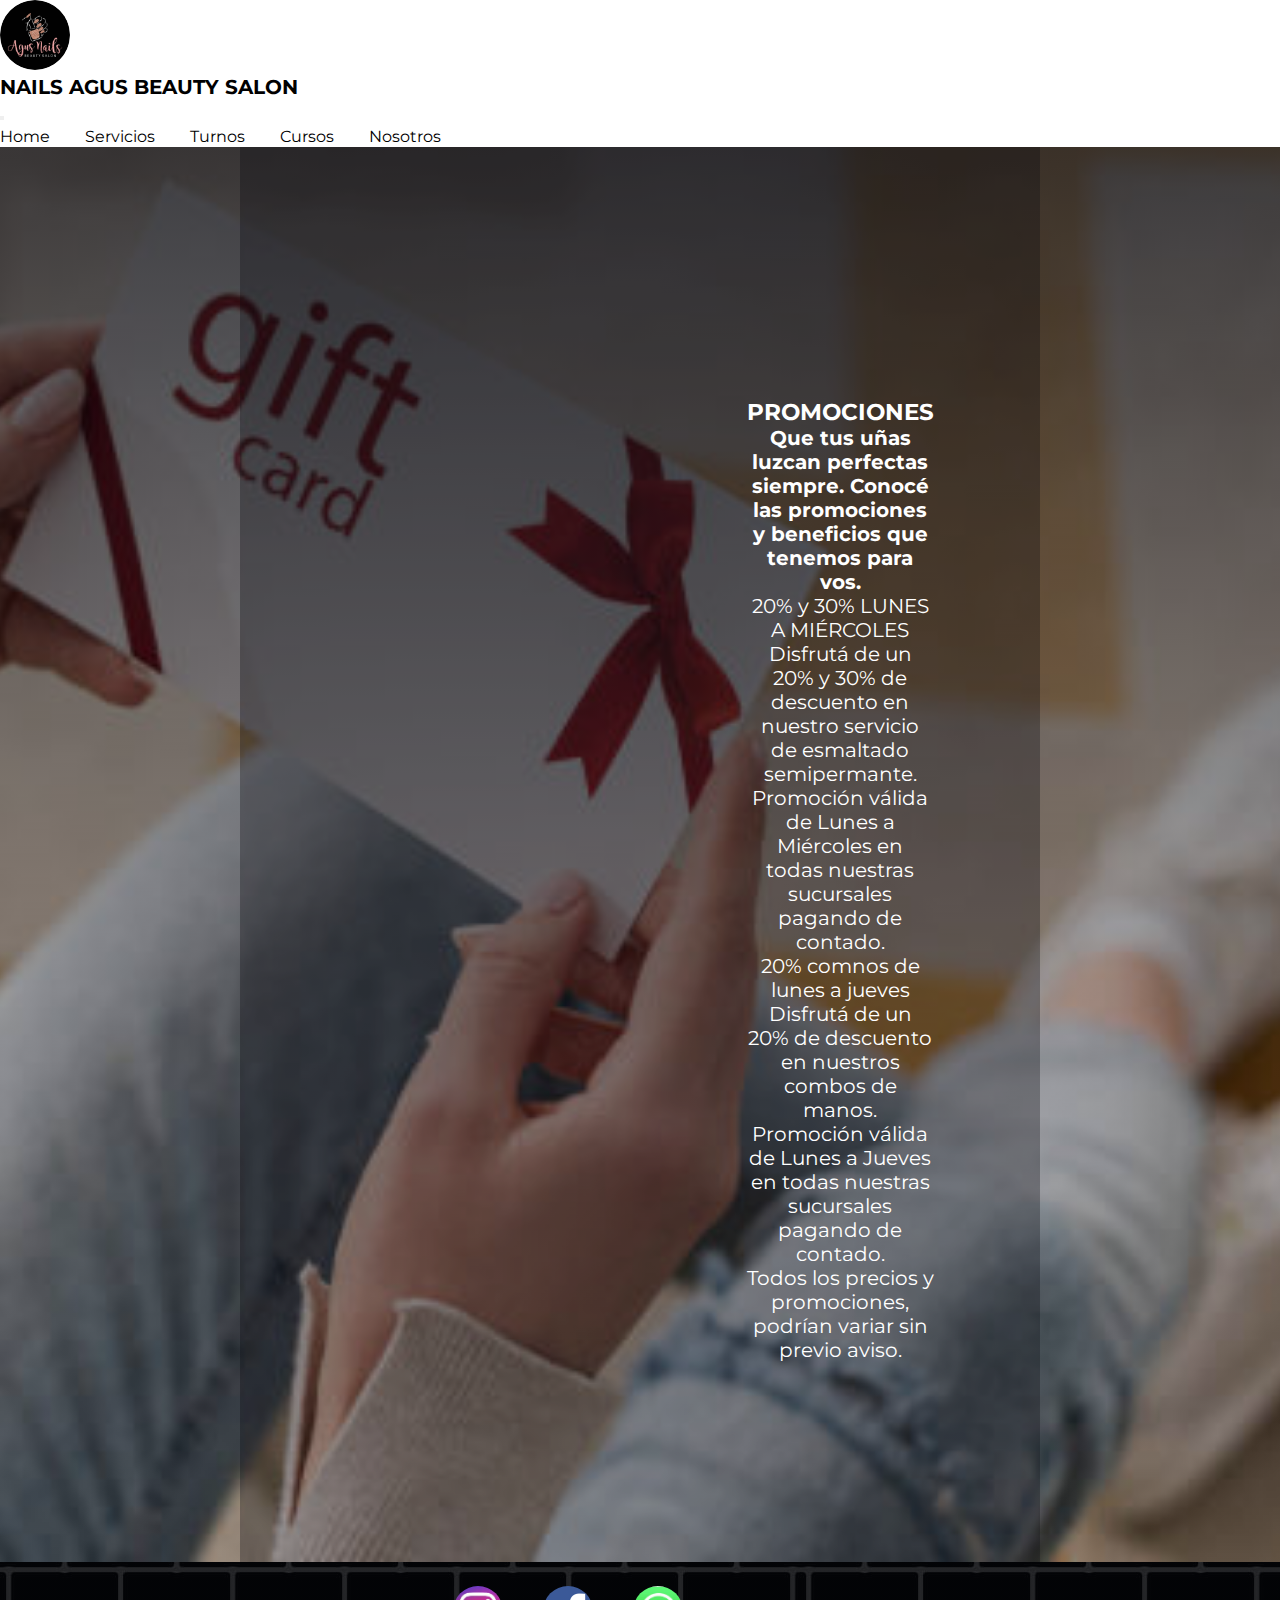
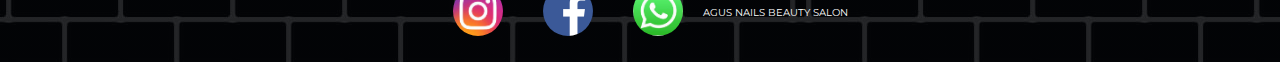
==== commit 9008782a: "cambios con bootstrap" ====
--- a/secciones/cursos.html
+++ b/secciones/cursos.html
@@ -1,30 +1,37 @@
 <!DOCTYPE html>
 <html lang="en">
-<head>
+  <head>
     <meta charset="UTF-8">
     <meta http-equiv="X-UA-Compatible" content="IE=edge">
     <meta name="viewport" content="width=device-width, initial-scale=1.0">
     <link href="https://unpkg.com/aos@2.3.1/dist/aos.css" rel="stylesheet">
+    <link href="https://cdn.jsdelivr.net/npm/bootstrap@5.1.3/dist/css/bootstrap.min.css" rel="stylesheet" integrity="sha384-1BmE4kWBq78iYhFldvKuhfTAU6auU8tT94WrHftjDbrCEXSU1oBoqyl2QvZ6jIW3" crossorigin="anonymous">
     <link rel="stylesheet" href="../style/style.css">
     <title>Agus Nails</title>
     <script src="../main/main.js"></script>
 </head>
 <body>
 
-  <header>
-    <div class="logoPrincipal">
-      <img src="../img/logoCirculoNegro.jpg" alt="logo circulo negro">
-    </div>  
-      <h1 class="tituloEmpresa">AGUS NAILS</h1>
-      <h2 class="tituloEmpresa">BEAUTY SALON</h2>
-     <nav>
-       <a class="menu" href="../index.html">Home</a>
-       <a class="menu" href="servicios.html">Servicios</a>
-       <a class="menu" href="turnos.html">Turnos</a>
-       <a class="menu" href="nosotros.html">Nosotros</a>
-       <a class="menu" href="cursos.html">Cursos</a>
-     </nav>
-   </header>
+  <header> 
+    <nav class="navbar navbar-expand-lg navbar-light bg-light">
+      <div class="container-fluid">
+        <img src="../img/logoCirculoNegro.jpg" alt="logo circulo negro" class="logoPrincipal">
+        <h1 class="tituloEmpresa">NAILS AGUS BEAUTY SALON</h1>
+        <button class="navbar-toggler" type="button" data-bs-toggle="collapse" data-bs-target="#navbarNavAltMarkup" aria-controls="navbarNavAltMarkup" aria-expanded="false" aria-label="Toggle navigation">
+          <span class="navbar-toggler-icon"></span>
+        </button>
+        <div class="collapse navbar-collapse" id="navbarNavAltMarkup">
+          <div class="navbar-nav">
+            <a class="nav-link active menu" aria-current="page" href="../index.html">Home</a>
+            <a class="nav-link active menu" href="servicios.html">Servicios</a>
+            <a class="nav-link active menu" href="turnos.html">Turnos</a>
+            <a class="nav-link active menu" href="cursos.html">Cursos</a>
+            <a class="nav-link active menu" href="nosotros.html">Nosotros</a>
+          </div>
+        </div>
+      </div>
+    </nav>
+  </header>
    
   <main id="imgPromocion">
    
@@ -58,5 +65,7 @@
      <p class="pieFooter">AGUS NAILS   BEAUTY SALON</p>
     </span>
   </footer>
+
+  <script src="https://cdn.jsdelivr.net/npm/bootstrap@5.1.3/dist/js/bootstrap.bundle.min.js" integrity="sha384-ka7Sk0Gln4gmtz2MlQnikT1wXgYsOg+OMhuP+IlRH9sENBO0LRn5q+8nbTov4+1p" crossorigin="anonymous"></script>
 </body>
 </html>--- a/style/style.css
+++ b/style/style.css
@@ -13,6 +13,7 @@
 
 body{
   font-size: 2em;
+  font-family: 'Montserrat', sans-serif;
 }
 
 a{text-decoration: none;} 
@@ -69,36 +70,7 @@
 
 /* HEADER STYLES PARA TODAS LAS SECCIONES */
 
-header{
-
-  display: flex;
-  justify-content: center;
-  align-items: center;
-  width: 100%;
-  background-color: rgba(236, 236, 236, 0.955);
-  transition: ease-in 0.6s;
-  position: sticky;
-  
-}
-
-header.abajo{
-  position: fixed;
-  background-color: black;
-  padding: 2.5px 5px;
-  transition: ease-out 0.6s;
-}
-
-header.abajo .tituloEmpresa,
-header.abajo nav a{
-  color:white;
-  transition: ease-out 0.6s;
-}
-
-header.abajo nav a:hover{
-  color:palevioletred;
-}
-
-.logoPrincipal img{
+.logoPrincipal{
   height: 30px;
   margin-right: 5px;
   border-radius: 100%;
@@ -110,10 +82,6 @@
   font-weight: bold;
 }
 .menu{
-  display: flex;
-  flex-direction: column;
-  justify-content: flex-start;
-  align-items: flex-start;
   padding-left: 30px;
   color: black;
   font-size: 0.4em;
@@ -192,16 +160,16 @@
   background-position: center center;
 }
 .carta:first-child{
-  height: 90vh;
+  height: 100vh;
   background-image: linear-gradient(rgba(5, 7, 12, 0.3), rgba(5, 7, 12, 0.3)),url(../img/kapping.png);
 }
 
 .carta:nth-child(2){
-  height: 90vh;
+  height: 100vh;
   background-image: linear-gradient(rgba(5, 7, 12, 0.3), rgba(5, 7, 12, 0.3)),url(../img/esmaltado.jpg);
 }
 .carta:nth-child(3){
-  height: 90vh;
+  height: 100vh;
   background-image: linear-gradient(rgba(5, 7, 12, 0.3), rgba(5, 7, 12, 0.3)),url(../img/esculpidas.png);
 }
 .carta h3{
@@ -250,79 +218,6 @@
 
   /* SECCION GALERIA DE FOTOS CAROUSEL */
   
-  #galeria{
-    background-image: linear-gradient(rgba(0, 0, 0, 1), rgba(0, 0, 0, 1));
-    display: flex;
-    align-items: center;
-    justify-content: center;
-   }
-    
-  .carousel{
-    max-width: 1200px;
-    width: 100%;
-    margin: 50px;
-  }
-  
-  .carousel__contenedor {
-    position: relative;
-  }
-  
-  .carousel__anterior,
-  .carousel__siguiente{
-    position: absolute;
-    width: 30px;
-    height: 30px;
-    border: none;
-    top: calc(50% - 35px);
-    cursor: pointer;
-    line-height: 30px;
-    border-radius: 15%;
-    color: black;
-  }
-  
-  .carousel__anterior:hover,
-  .carousel__siguiente:hover{
-    opacity: 100%;
-  }
-  
-  .carousel__anterior{
-     left:30px;
-  }
-  
-  .carousel__siguiente{
-    right:30px;
-  }
-  
-  .carousel__lista{
-    overflow: hidden;
-  }
-  
-  .carousel__elemento{
-    text-align: center;
-  }
-  
-  .carousel__elemento img{
-    width: 8em;
-    height: 8em;
-    border-radius: 100%;
-  }
-  
-  .carousel__indicadores .glider-dot {
-    display: block;
-    width: 30px;
-    height: 4px;
-    background: #fff;
-    opacity: .2;
-    border-radius: 0;
-  }
-  
-  .carousel__indicadores .glider-dot:hover {
-    opacity: .5;
-  }
-  
-  .carousel__indicadores .glider-dot.active {
-    opacity: 1;
-  }
 
 /* FOOTER DE TODAS LAS SECCIONES */
 
@@ -538,35 +433,7 @@
     /* INDEX STYLE */
     /* HEADER */
 
-header{
-  display: flex;
-  justify-content: space-around;
-  align-items: center;
-  text-align: center;
-  width: 100%;
-  background-color: rgba(236, 236, 236, 0.955);
-  transition: ease-out 0.6s;
-  position: sticky;
-}
-
-header.abajo{
-  position: fixed;
-  background-color: black;
-  padding: 2.5px 5px;
-  transition: ease-out 0.6s;
-}
-
-header.abajo .tituloEmpresa,
-header.abajo nav a{
-  color:white;
-  transition: ease-out 0.6s;
-}
-
-header.abajo nav a:hover{
-  color:palevioletred;
-}
-
-.logoPrincipal img{
+.logoPrincipal{
   height: 50px;
   margin-right: 5px;
   border-radius: 100%;
@@ -711,80 +578,6 @@
 
   /* SECCION GALERIA DE FOTOS CAROUSEL */
   
-  #galeria{
-    background-image: linear-gradient(rgba(0, 0, 0, 1), rgba(0, 0, 0, 1));
-    display: flex;
-    align-items: center;
-    justify-content: center;
-   }
-    
-  .carousel{
-    max-width: 1200px;
-    width: 100%;
-    margin: 50px;
-  }
-  
-  .carousel__contenedor {
-    position: relative;
-  }
-  
-  .carousel__anterior,
-  .carousel__siguiente{
-    position: absolute;
-    width: 30px;
-    height: 30px;
-    border: none;
-    top: calc(50% - 35px);
-    cursor: pointer;
-    line-height: 30px;
-    border-radius: 15%;
-    color: black;
-  }
-  
-  .carousel__anterior:hover,
-  .carousel__siguiente:hover{
-    opacity: 100%;
-  }
-  
-  .carousel__anterior{
-     left:5px;
-  }
-  
-  .carousel__siguiente{
-    right:5px;
-  }
-  
-  .carousel__lista{
-    overflow: hidden;
-  }
-  
-  .carousel__elemento{
-    text-align: center;
-  }
-  
-  .carousel__elemento img{
-    width: 8em;
-    height: 8em;
-    border-radius: 100%;
-  }
-  
-  .carousel__indicadores .glider-dot {
-    display: block;
-    width: 30px;
-    height: 4px;
-    background: #fff;
-    opacity: .2;
-    border-radius: 0;
-  }
-  
-  .carousel__indicadores .glider-dot:hover {
-    opacity: .5;
-  }
-  
-  .carousel__indicadores .glider-dot.active {
-    opacity: 1;
-  }
-
 /* FOOTER DE TODAS LAS SECCIONES */
 
 .imgFooter{
@@ -998,35 +791,8 @@
     /* INDEX STYLE */
     /* HEADER */
 
-header{
-  display: flex;
-  justify-content: space-around;
-  align-items: center;
-  text-align: center;
-  width: 100%;
-  background-color: rgba(236, 236, 236, 0.955);
-  transition: ease-out 0.6s;
-  position: sticky;
-}
-
-header.abajo{
-  position: fixed;
-  background-color: black;
-  padding: 2.5px 5px;
-  transition: ease-out 0.6s;
-}
-
-header.abajo .tituloEmpresa,
-header.abajo nav a{
-  color:white;
-  transition: ease-out 0.6s;
-}
-
-header.abajo nav a:hover{
-  color:palevioletred;
-}
-
-.logoPrincipal img{
+
+.logoPrincipal{
   height: 50px;
   margin-right: 5px;
   border-radius: 100%;
@@ -1039,10 +805,6 @@
 .menu{
   color: black;
   font-size: 0.8em;
-}
-
-nav a:hover{
-  color: palevioletred;
 }
 
 /*SECCION HOME PAGINA PRINCIPAL CON IMAGEN DE FONDO Y ENLACE DE SERVICIOS*/
@@ -1171,79 +933,6 @@
 
   /* SECCION GALERIA DE FOTOS CAROUSEL */
   
-  #galeria{
-    background-image: linear-gradient(rgba(0, 0, 0, 1), rgba(0, 0, 0, 1));
-    display: flex;
-    align-items: center;
-    justify-content: center;
-   }
-    
-  .carousel{
-    max-width: 1200px;
-    width: 100%;
-    margin: 50px;
-  }
-  
-  .carousel__contenedor {
-    position: relative;
-  }
-  
-  .carousel__anterior,
-  .carousel__siguiente{
-    position: absolute;
-    width: 30px;
-    height: 30px;
-    border: none;
-    top: calc(50% - 35px);
-    cursor: pointer;
-    line-height: 30px;
-    border-radius: 15%;
-    color: black;
-  }
-  
-  .carousel__anterior:hover,
-  .carousel__siguiente:hover{
-    opacity: 100%;
-  }
-  
-  .carousel__anterior{
-     left:5px;
-  }
-  
-  .carousel__siguiente{
-    right:5px;
-  }
-  
-  .carousel__lista{
-    overflow: hidden;
-  }
-  
-  .carousel__elemento{
-    text-align: center;
-  }
-  
-  .carousel__elemento img{
-    width: 8em;
-    height: 8em;
-    border-radius: 100%;
-  }
-  
-  .carousel__indicadores .glider-dot {
-    display: block;
-    width: 30px;
-    height: 4px;
-    background: #fff;
-    opacity: .2;
-    border-radius: 0;
-  }
-  
-  .carousel__indicadores .glider-dot:hover {
-    opacity: .5;
-  }
-  
-  .carousel__indicadores .glider-dot.active {
-    opacity: 1;
-  }
 
 /* FOOTER DE TODAS LAS SECCIONES */
 
@@ -1463,46 +1152,23 @@
       "article"
       "galeria"
       "footer";
-      grid-template-columns: 100%;
+      grid-template-columns: 1fr;
       grid-template-rows: 1fr;
     }
 
-header{
-  z-index: 1;
-  display: flex;
-  justify-content: space-around;
-  align-items: center;
-  padding: 10px 20px;
-  width: 100%;
-  background-color: rgba(236, 236, 236, 0.955);
-  transition: ease-out 0.6s;
-  position: sticky;
-}
-
-header.abajo{
-  position: fixed;
-  background-color: black;
-  padding: 2.5px 5px;
-  transition: ease-out 0.6s;
-}
-
-header.abajo .tituloEmpresa,
-header.abajo nav a{
-  color:white;
-  transition: ease-out 0.6s;
-}
-
-header.abajo nav a:hover{
-  color:palevioletred;
-}
-
-.logoPrincipal img{
+    body{
+
+      background-color:linear-gradient(rgba(5, 7, 12, 0.5), rgba(5, 7, 12, 0.5)),url(../img/ladrillo.jpg);;
+    }
+
+.logoPrincipal{
   height: 70px;
   margin-right: 5px;
   border-radius: 100%;
 }
 
 .tituloEmpresa{
+  color: black;
   font-size: 1em;
   font-weight: bold;
 }
@@ -1510,10 +1176,6 @@
   color: black;
   font-size: 0.8em;
   padding-right: 30px;
-}
-
-nav a:hover{
-  color: palevioletred;
 }
 
 /*SECCION HOME PAGINA PRINCIPAL CON IMAGEN DE FONDO Y ENLACE DE SERVICIOS*/
@@ -1642,7 +1304,6 @@
 
 .gridArt{
   height: 30vh;
-  background-image: linear-gradient(rgba(5, 7, 12, 0.5), rgba(5, 7, 12, 0.5)),url(../img/ladrillo.jpg);
   display: grid;
   grid-template-columns: 1fr 2r;
   grid-template-rows: 3fr;
@@ -1666,79 +1327,9 @@
   /* SECCION GALERIA DE FOTOS CAROUSEL */
   
 #galeria{
-  background-image: linear-gradient(rgba(0, 0, 0, 1), rgba(0, 0, 0, 1));
-  display: flex;
-  align-items: center;
-  justify-content: center;
   
- }
-  
-.carousel{
-  max-width: 1200px;
-	width: 100%;
-	margin: 50px;
-}
-
-.carousel__contenedor {
-  position: relative;
-}
-
-.carousel__anterior,
-.carousel__siguiente{
-  position: absolute;
-  width: 30px;
-  height: 30px;
-  border: none;
-  top: calc(50% - 35px);
-  cursor: pointer;
-  line-height: 30px;
-  border-radius: 15%;
-  color: white;
-}
-
-.carousel__anterior:hover,
-.carousel__siguiente:hover{
-  opacity: 100%;
-}
-
-.carousel__anterior{
-   left:-30px;
-}
-
-.carousel__siguiente{
-  right:-30px;
-}
-
-.carousel__lista{
-  overflow: hidden;
-}
-
-.carousel__elemento{
-  text-align: center;
-}
-
-.carousel__elemento img{
-  width: 15em;
-  height: 15em;
-  border-radius: 100%;
-}
-
-.carousel__indicadores .glider-dot {
-	display: block;
-	width: 30px;
-	height: 4px;
-	background: #fff;
-	opacity: .2;
-	border-radius: 0;
-}
-
-.carousel__indicadores .glider-dot:hover {
-	opacity: .5;
-}
-
-.carousel__indicadores .glider-dot.active {
-	opacity: 1;
-}
+}
+
 
 /* FOOTER DE TODAS LAS SECCIONES */
 
@@ -1754,7 +1345,6 @@
 
 #flexFooter span{
   width: 100%;
-  background-image: linear-gradient(rgba(5, 7, 12, 0.5), rgba(5, 7, 12, 0.5)),url(../img/ladrillo.jpg);
   height: 10em;
   display: flex;
   align-items: center;
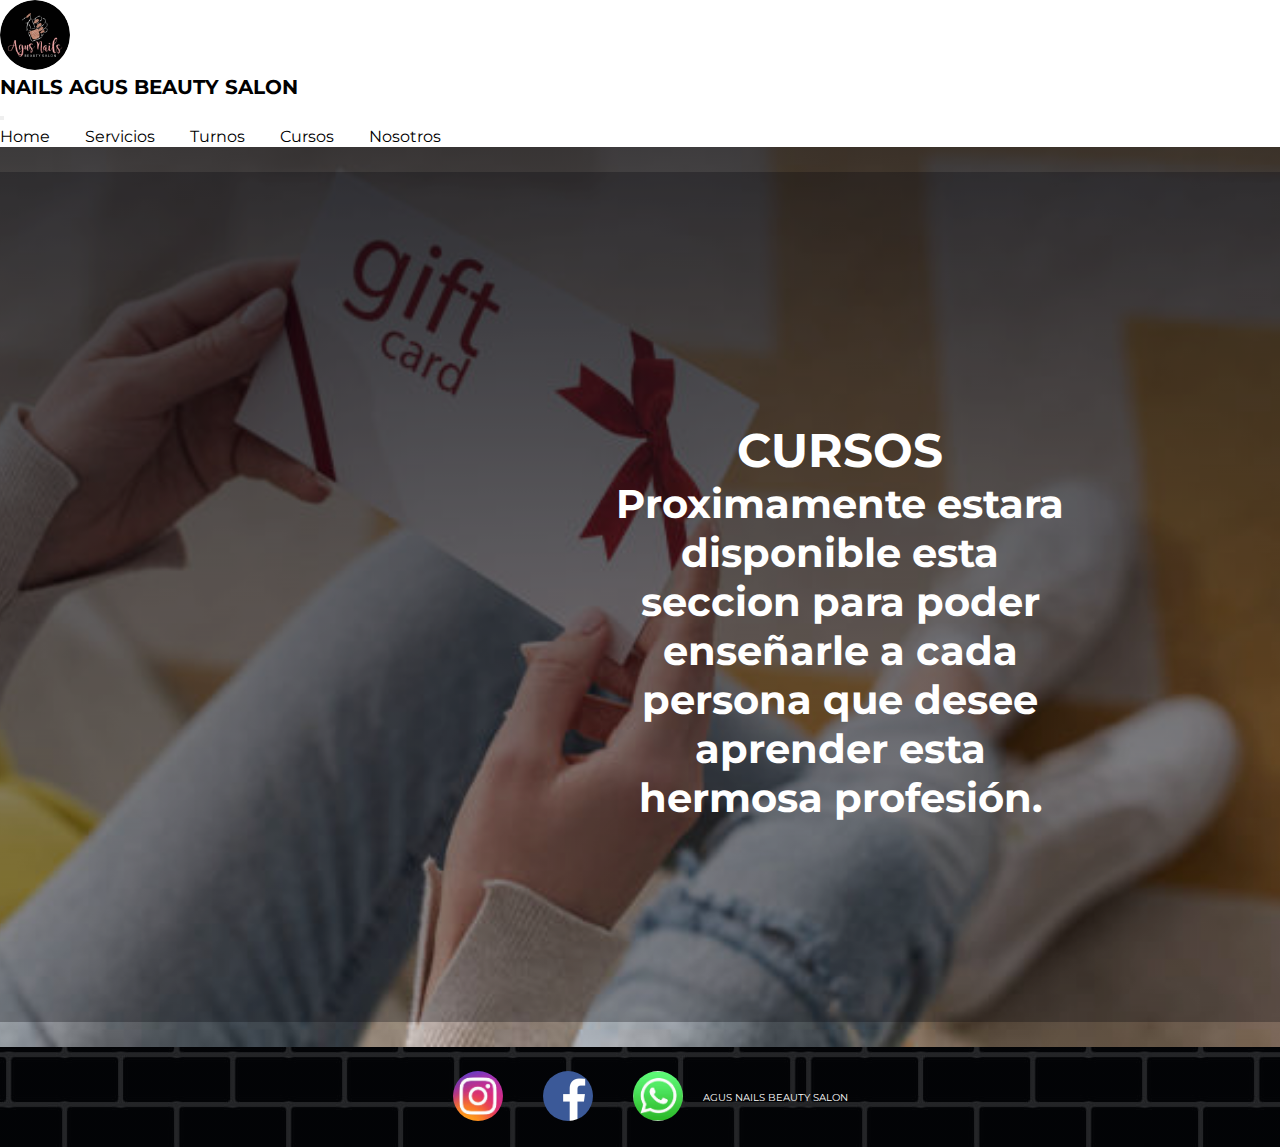
==== commit 5a398653: "Entrega dos" ====
--- a/secciones/cursos.html
+++ b/secciones/cursos.html
@@ -36,18 +36,9 @@
   <main id="imgPromocion">
    
     <article class="promocion">
-    <h3>PROMOCIONES</h3>
+    <h3>CURSOS</h3>
 
-    <h4>Que tus uñas luzcan perfectas siempre. Conocé las promociones y beneficios que tenemos para vos.</h4>
-  
-    <p>20% y 30% LUNES A MIÉRCOLES</p>
-
-    <p>Disfrutá de un 20% y 30% de descuento en nuestro servicio de esmaltado semipermante. Promoción válida de Lunes a Miércoles en todas nuestras sucursales pagando de contado.</p>
-
-    <p>20% comnos de lunes a jueves</p>
-
-    <p>Disfrutá de un 20% de descuento en nuestros combos de manos. Promoción válida de Lunes a Jueves en todas nuestras sucursales pagando de contado.</p>
-   <p>Todos los precios y promociones, podrían variar sin previo aviso.</p>
+    <h4>Proximamente estara disponible esta seccion para poder enseñarle a cada persona que desee aprender esta hermosa profesión.</h4>
 
   </article>
 
--- a/style/style.css
+++ b/style/style.css
@@ -1326,9 +1326,7 @@
 
   /* SECCION GALERIA DE FOTOS CAROUSEL */
   
-#galeria{
-  
-}
+
 
 
 /* FOOTER DE TODAS LAS SECCIONES */
@@ -1483,8 +1481,7 @@
 }
 .promocion{
   padding: 250px 200px 200px 600px;
-  width: 25%;
-  font-size: 1em;
+  font-size: 2em;
   color: white;
   display: grid;
   grid-template-columns: 1fr;
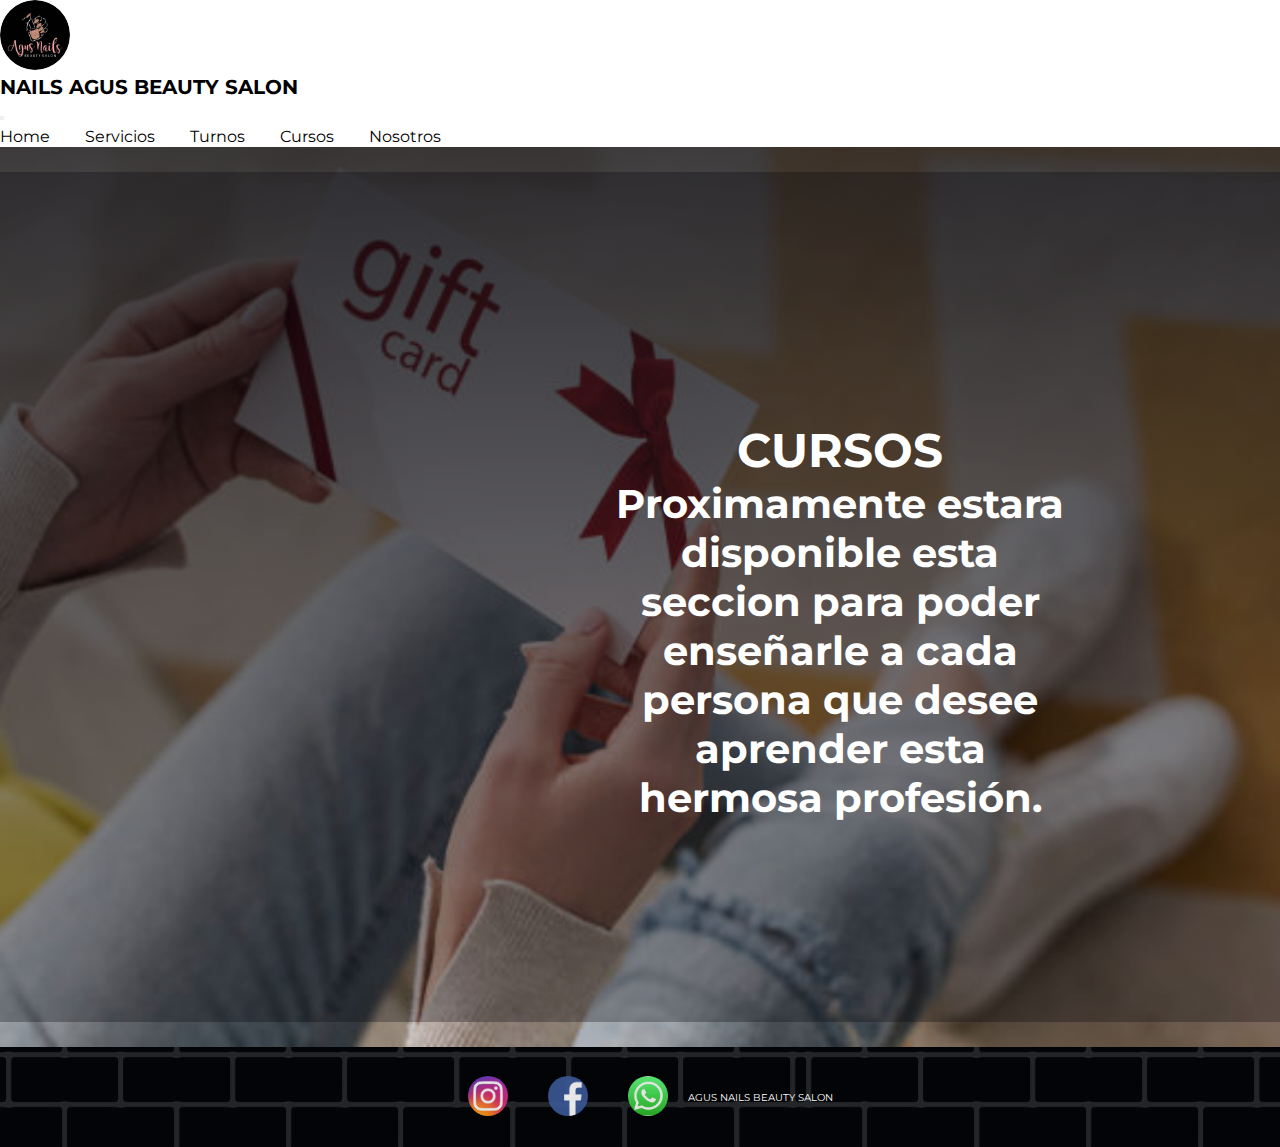
==== commit 55cab923: "SASS 2 y SEO" ====
--- a/secciones/cursos.html
+++ b/secciones/cursos.html
@@ -4,10 +4,12 @@
     <meta charset="UTF-8">
     <meta http-equiv="X-UA-Compatible" content="IE=edge">
     <meta name="viewport" content="width=device-width, initial-scale=1.0">
+    <meta name="description" content="Agus Nails Beauty salon! Uñas perfectas siempre. Aquí aprenderas cada punto clave para el cuidado de las uñas.">
+    <meta name="keywords" content="HTML, CSS, BOOTSTRAP, SCSS, JS">
     <link href="https://unpkg.com/aos@2.3.1/dist/aos.css" rel="stylesheet">
     <link href="https://cdn.jsdelivr.net/npm/bootstrap@5.1.3/dist/css/bootstrap.min.css" rel="stylesheet" integrity="sha384-1BmE4kWBq78iYhFldvKuhfTAU6auU8tT94WrHftjDbrCEXSU1oBoqyl2QvZ6jIW3" crossorigin="anonymous">
-    <link rel="stylesheet" href="../style/style.css">
-    <title>Agus Nails</title>
+    <link rel="stylesheet" href="../style/estilos.css">
+    <title>Agus Nails - CURSOS</title>
     <script src="../main/main.js"></script>
 </head>
 <body>
@@ -47,11 +49,11 @@
   
   <footer id="flexFooter">
     <span>
-      <a href="https://www.instagram.com/nailsbyagustina_/"><img src="../img/instagram.png" alt="logo instagram" class="imgFooter"></a>
+      <a href="https://www.instagram.com/nailsbyagustina_/"><img src="../img/instagram.png" alt="logo instagram" class="imgFooter--in"></a>
 
-     <a href="https://www.facebook.com/NailsbyAgustina18/"><img src="../img/facebook.png" alt="logo facebook" class="imgFooter"></a>
+     <a href="https://www.facebook.com/NailsbyAgustina18/"><img src="../img/facebook.png" alt="logo facebook" class="imgFooter--fb"></a>
 
-     <a href=""><img src="../img/whatsapp.png" alt="logo whatsapp" class="imgFooter"></a>
+     <a href=""><img src="../img/whatsapp.png" alt="logo whatsapp" class="imgFooter--wtp"></a>
 
      <p class="pieFooter">AGUS NAILS   BEAUTY SALON</p>
     </span>
--- a/style/estilos.css
+++ b/style/estilos.css
@@ -0,0 +1,1340 @@
+/*Aplico lo visto en clase de SASS||*/
+@import url("https://fonts.googleapis.com/css2?family=BIZ+UDGothic&family=Montserrat&family=Raleway:wght@300&family=Send+Flowers&display=swap");
+.imgFooter--in {
+  border-radius: 100%;
+}
+
+.imgFooter--fb {
+  border-radius: 100%;
+}
+
+.imgFooter--wtp {
+  border-radius: 100%;
+}
+
+.redSocial, .imgFooter--wtp, .imgFooter--in, .imgFooter--fb {
+  opacity: 0.9;
+}
+
+.imgFooter--fb {
+  width: 40px;
+  height: 40px;
+}
+
+.imgFooter--in {
+  width: 40px;
+  height: 40px;
+}
+
+.imgFooter--wtp {
+  width: 40px;
+  height: 40px;
+}
+
+* {
+  padding: 0;
+  margin: 0;
+  box-sizing: border-box;
+}
+
+html {
+  font-family: "Montserrat", sans-serif;
+  font-size: 62.5%;
+}
+
+body {
+  font-size: 2em;
+  font-family: "Montserrat", sans-serif;
+}
+
+a {
+  text-decoration: none;
+}
+
+#grilla {
+  width: 100%;
+  height: 100vh;
+}
+
+/* declaro areas*/
+header {
+  grid-area: header;
+}
+
+section {
+  grid-area: section;
+}
+
+section#trabajos {
+  grid-area: trabajos;
+}
+
+article {
+  grid-area: article;
+}
+
+section#galeria {
+  grid-area: galeria;
+}
+
+footer {
+  grid-area: footer;
+}
+
+@media (max-width: 480px) {
+  #grilla {
+    display: grid;
+    grid-template-areas: "header" "section" "trabajos" "article" "galeria" "footer";
+    grid-template-columns: 100%;
+    grid-template-rows: 1fr;
+  }
+
+  /* HEADER STYLES PARA TODAS LAS SECCIONES */
+  .logoPrincipal {
+    height: 30px;
+    margin-right: 5px;
+    border-radius: 100%;
+  }
+
+  .tituloEmpresa {
+    padding-left: 10px;
+    font-size: 0.5em;
+    font-weight: bold;
+  }
+
+  .menu {
+    padding-left: 30px;
+    color: black;
+    font-size: 0.4em;
+    padding-right: 30px;
+  }
+
+  /*SECCION HOME PAGINA PRINCIPAL CON IMAGEN DE FONDO Y ENLACE DE SERVICIOS*/
+  .imgHome {
+    display: flex;
+    justify-content: center;
+    align-items: center;
+    height: 100vh;
+    background-image: linear-gradient(rgba(5, 7, 12, 0.5), rgba(5, 7, 12, 0.5)), url(../img/nosotros.jpeg);
+    background-size: cover;
+    background-position: center center;
+  }
+
+  .position div {
+    display: flex;
+    flex-direction: column;
+    align-items: center;
+    justify-content: center;
+    text-align: center;
+    color: white;
+  }
+
+  .textHomeUno {
+    background: linear-gradient(rgb(5, 7, 12), rgb(5, 7, 12));
+    font-size: 1.1em;
+    padding: 10px 5px;
+  }
+
+  .textHomeDos {
+    font-size: 0.7em;
+    padding-top: 25px;
+    padding-bottom: 25px;
+  }
+
+  .buttonIndex {
+    font-size: 1em;
+    font-family: "Montserrat", sans-serif;
+    padding: 5px 5px;
+    border: 3px solid black;
+    background-color: rgba(0, 0, 0, 0.5);
+    color: white;
+    transition: ease-out 0.6s;
+  }
+  .buttonIndex:hover {
+    background-color: black;
+    color: palevioletred;
+    transition: ease-out 0.6s;
+  }
+
+  /* SEGUNDA SECCION CON IMAGENES Y ENLACES ESPECIFICOS DE LOS SERVICIOS */
+  #trabajos {
+    background-image: linear-gradient(rgba(5, 7, 12, 0.5), rgba(5, 7, 12, 0.5)), url(../img/ladrillo.jpg);
+    display: grid;
+    grid-template-columns: 1fr;
+    grid-template-rows: repeat(3, 1fr);
+    gap: 10px;
+    padding-top: 10px;
+    padding-bottom: 10px;
+  }
+
+  #trabajos .carta {
+    color: white;
+    display: flex;
+    flex-direction: column;
+    justify-content: center;
+    align-items: center;
+    text-align: center;
+    background-size: cover;
+    background-position: center center;
+  }
+
+  .carta:first-child {
+    height: 100vh;
+    background-image: linear-gradient(rgba(5, 7, 12, 0.3), rgba(5, 7, 12, 0.3)), url(../img/kapping.png);
+  }
+
+  .carta:nth-child(2) {
+    height: 100vh;
+    background-image: linear-gradient(rgba(5, 7, 12, 0.3), rgba(5, 7, 12, 0.3)), url(../img/esmaltado.jpg);
+  }
+
+  .carta:nth-child(3) {
+    height: 100vh;
+    background-image: linear-gradient(rgba(5, 7, 12, 0.3), rgba(5, 7, 12, 0.3)), url(../img/esculpidas.png);
+  }
+
+  .carta h3 {
+    font-size: 1em;
+    padding: 5px 5px;
+    margin: 10px;
+    background-image: linear-gradient(rgba(0, 0, 0, 0.5), rgba(0, 0, 0, 0.5));
+  }
+
+  .buttonInfo {
+    font-size: 1em;
+    padding: 5px 5px;
+    margin: 10px;
+    font-family: "Montserrat", sans-serif;
+    border: 3px solid black;
+    background-color: rgba(0, 0, 0, 0.5);
+    color: white;
+    transition: ease-out 0.5s;
+  }
+  .buttonInfo:hover {
+    background-color: black;
+    color: palevioletred;
+    transition: ease-out 0.5s;
+  }
+
+  /* ARTICULO SOMOS AGUS NAILS */
+  .gridArt {
+    background-image: linear-gradient(rgba(5, 7, 12, 0.5), rgba(5, 7, 12, 0.5)), url(../img/ladrillo.jpg);
+    color: white;
+    text-align: center;
+  }
+
+  .gridArt h4 {
+    font-size: 0.8em;
+    text-align: center;
+  }
+
+  .gridArt p {
+    font-size: 0.5em;
+    padding: 20px;
+    text-align: center;
+  }
+
+  /* FOOTER DE TODAS LAS SECCIONES */
+  #flexFooter {
+    background-image: linear-gradient(rgba(5, 7, 12, 0.5), rgba(5, 7, 12, 0.5)), url(../img/ladrillo.jpg);
+    width: 100%;
+    height: 10em;
+    color: white;
+    display: flex;
+    align-items: center;
+    justify-content: center;
+    text-align: center;
+    font-size: 0.5em;
+  }
+
+  /* SECCION DE SERVICIOS STYLE */
+  .sectionServicios {
+    height: 100vh;
+    background-image: linear-gradient(rgba(5, 7, 12, 0.3), rgba(5, 7, 12, 0.3)), url(../img/imgServicio.jpg);
+    background-repeat: no-repeat;
+    background-size: cover;
+    background-position: center center;
+    display: flex;
+    justify-content: center;
+    align-items: center;
+    text-align: center;
+  }
+
+  .bordeServicios {
+    color: white;
+    font-size: 1.2em;
+    font-weight: bolder;
+  }
+
+  .bordeSer {
+    color: black;
+    font-size: 0.8em;
+    text-align: center;
+  }
+
+  /* MUESTRA DE SERVICIOS */
+  .muestraServicios {
+    display: grid;
+    grid-template-columns: 1fr;
+    grid-template-rows: repeat(3, 1fr);
+    gap: 10px;
+    padding: 10px;
+    background-image: linear-gradient(rgba(5, 7, 12, 0.5), rgba(5, 7, 12, 0.5)), url(../img/ladrillo.jpg);
+  }
+
+  .divServicio {
+    background-color: rgba(255, 192, 203, 0.797);
+    width: 100%;
+  }
+
+  .divServicio img {
+    width: 100%;
+    display: flex;
+  }
+
+  .tituloServis {
+    display: flex;
+    justify-content: center;
+    align-items: center;
+    text-align: center;
+    padding-top: 10px;
+    padding-bottom: 10px;
+    font-weight: bold;
+  }
+
+  .parrafoServis {
+    font-size: 1em;
+    display: flex;
+    flex-direction: column;
+    align-items: flex-start;
+    justify-content: flex-start;
+    padding: 10px;
+    text-align: start;
+  }
+
+  /* SECCION DE TURNOS STYLE */
+  #imgTurnos {
+    background-image: linear-gradient(rgba(5, 7, 12, 0.75), rgba(5, 7, 12, 0.75)), url(../img/salon.jpg);
+    background-repeat: no-repeat;
+    background-position: center center;
+    background-size: cover;
+    height: 150vh;
+    display: flex;
+    flex-direction: column;
+    align-items: center;
+    justify-content: center;
+  }
+
+  .turnos {
+    font-size: 0.8em;
+    color: white;
+    display: grid;
+    grid-template-columns: 1fr;
+    grid-template-rows: 1fr;
+    background: rgba(5, 7, 12, 0.5);
+    text-align: center;
+    display: flex;
+    flex-direction: column;
+    align-items: center;
+    justify-content: center;
+  }
+
+  /* SECCION NOSOTROS STYLE */
+  #imgNosotros {
+    background-image: linear-gradient(rgba(5, 7, 12, 0.75), rgba(5, 7, 12, 0.75)), url(../img/nosotros.jpeg);
+    background-repeat: no-repeat;
+    background-position: center center;
+    background-size: cover;
+    height: 150vh;
+    display: flex;
+    flex-direction: column;
+    align-items: center;
+    justify-content: center;
+  }
+
+  .empleo {
+    font-size: 0.8em;
+    color: white;
+    display: grid;
+    grid-template-columns: 1fr;
+    grid-template-rows: 1fr;
+    background: rgba(5, 7, 12, 0.5);
+    text-align: center;
+    display: flex;
+    flex-direction: column;
+    align-items: center;
+    justify-content: center;
+  }
+
+  /* SECCION CURSOS STYLE */
+  #imgPromocion {
+    background-image: linear-gradient(rgba(5, 7, 12, 0.75), rgba(5, 7, 12, 0.1)), url(../img/gifcard.jpg);
+    background-repeat: no-repeat;
+    background-position: center center;
+    background-size: cover;
+    height: 150vh;
+    display: flex;
+    flex-direction: column;
+    align-items: center;
+    justify-content: center;
+  }
+
+  .promocion {
+    font-size: 0.8em;
+    color: white;
+    display: grid;
+    grid-template-columns: 1fr;
+    grid-template-rows: 1fr;
+    background: rgba(5, 7, 12, 0.5);
+    text-align: center;
+    display: flex;
+    flex-direction: column;
+    align-items: center;
+    justify-content: center;
+  }
+}
+@media (min-width: 480px) {
+  #grilla {
+    display: grid;
+    grid-template-areas: "header" "section" "trabajos" "article" "galeria" "footer";
+    grid-template-columns: 100%;
+    grid-template-rows: 1fr;
+  }
+
+  /* INDEX STYLE */
+  /* HEADER */
+  .logoPrincipal {
+    height: 50px;
+    margin-right: 5px;
+    border-radius: 100%;
+  }
+
+  .tituloEmpresa {
+    font-size: 0.8em;
+    font-weight: bold;
+  }
+
+  .menu {
+    color: black;
+    font-size: 0.8em;
+  }
+
+  /*SECCION HOME PAGINA PRINCIPAL CON IMAGEN DE FONDO Y ENLACE DE SERVICIOS*/
+  .imgHome {
+    display: flex;
+    justify-content: center;
+    align-items: center;
+    height: 100vh;
+    background-image: linear-gradient(rgba(5, 7, 12, 0.5), rgba(5, 7, 12, 0.5)), url(../img/nosotros.jpeg);
+    background-size: cover;
+    background-position: center center;
+  }
+
+  .position div {
+    display: flex;
+    flex-direction: column;
+    align-items: center;
+    justify-content: center;
+    text-align: center;
+    color: white;
+  }
+
+  .textHomeUno {
+    background: linear-gradient(rgb(5, 7, 12), rgb(5, 7, 12));
+    font-size: 1.1em;
+    padding: 10px 5px;
+  }
+
+  .textHomeDos {
+    font-size: 0.7em;
+    padding-top: 25px;
+    padding-bottom: 25px;
+  }
+
+  .buttonIndex {
+    font-size: 1em;
+    font-family: "Montserrat", sans-serif;
+    padding: 5px 5px;
+    border: 3px solid black;
+    background-color: rgba(0, 0, 0, 0.5);
+    color: white;
+    transition: ease-out 0.6s;
+  }
+  .buttonIndex:hover {
+    background-color: black;
+    color: palevioletred;
+    transition: ease-out 0.6s;
+  }
+
+  /* SEGUNDA SECCION CON IMAGENES Y ENLACES ESPECIFICOS DE LOS SERVICIOS */
+  #trabajos {
+    background-image: linear-gradient(rgba(5, 7, 12, 0.5), rgba(5, 7, 12, 0.5)), url(../img/ladrillo.jpg);
+    display: grid;
+    grid-template-columns: 1fr;
+    grid-template-rows: repeat(3, 1fr);
+    gap: 10px;
+    padding-top: 10px;
+    padding-bottom: 10px;
+  }
+
+  #trabajos .carta {
+    color: white;
+    display: flex;
+    flex-direction: column;
+    justify-content: center;
+    align-items: center;
+    text-align: center;
+    background-size: cover;
+    background-position: center center;
+  }
+
+  .carta:first-child {
+    height: 90vh;
+    background-image: linear-gradient(rgba(5, 7, 12, 0.3), rgba(5, 7, 12, 0.3)), url(../img/kapping.png);
+  }
+
+  .carta:nth-child(2) {
+    height: 90vh;
+    background-image: linear-gradient(rgba(5, 7, 12, 0.3), rgba(5, 7, 12, 0.3)), url(../img/esmaltado.jpg);
+  }
+
+  .carta:nth-child(3) {
+    height: 90vh;
+    background-image: linear-gradient(rgba(5, 7, 12, 0.3), rgba(5, 7, 12, 0.3)), url(../img/esculpidas.png);
+  }
+
+  .carta h3 {
+    font-size: 1em;
+    padding: 5px 5px;
+    margin: 10px;
+    background-image: linear-gradient(rgba(0, 0, 0, 0.5), rgba(0, 0, 0, 0.5));
+  }
+
+  .buttonInfo {
+    font-size: 1em;
+    padding: 5px 5px;
+    margin: 10px;
+    font-family: "Montserrat", sans-serif;
+    border: 3px solid black;
+    background-color: rgba(0, 0, 0, 0.5);
+    color: white;
+    transition: ease-out 0.5s;
+  }
+  .buttonInfo:hover {
+    background-color: black;
+    color: palevioletred;
+    transition: ease-out 0.5s;
+  }
+
+  /* ARTICULO SOMOS AGUS NAILS */
+  .gridArt {
+    background-image: linear-gradient(rgba(5, 7, 12, 0.5), rgba(5, 7, 12, 0.5)), url(../img/ladrillo.jpg);
+    color: white;
+    text-align: center;
+  }
+
+  .gridArt h4 {
+    font-size: 0.8em;
+    text-align: center;
+  }
+
+  .gridArt p {
+    font-size: 0.5em;
+    padding: 20px;
+    text-align: center;
+  }
+
+  /* FOOTER DE TODAS LAS SECCIONES */
+  #flexFooter {
+    background-image: linear-gradient(rgba(5, 7, 12, 0.5), rgba(5, 7, 12, 0.5)), url(../img/ladrillo.jpg);
+    width: 100%;
+    height: 10em;
+    color: white;
+    display: flex;
+    align-items: center;
+    justify-content: center;
+    text-align: center;
+    font-size: 0.5em;
+  }
+
+  /* SECCION DE SERVICIOS STYLE */
+  .sectionServicios {
+    height: 100vh;
+    background-image: linear-gradient(rgba(5, 7, 12, 0.3), rgba(5, 7, 12, 0.3)), url(../img/imgServicio.jpg);
+    background-repeat: no-repeat;
+    background-size: cover;
+    background-position: center center;
+    display: flex;
+    justify-content: center;
+    align-items: center;
+    text-align: center;
+  }
+
+  .bordeServicios {
+    color: white;
+    font-size: 1.2em;
+    font-weight: bolder;
+  }
+
+  .bordeSer {
+    color: black;
+    font-size: 0.8em;
+    text-align: center;
+  }
+
+  /* MUESTRA DE SERVICIOS */
+  .muestraServicios {
+    display: grid;
+    grid-template-columns: 1fr;
+    grid-template-rows: repeat(3, 1fr);
+    gap: 10px;
+    padding: 10px;
+    background-image: linear-gradient(rgba(5, 7, 12, 0.5), rgba(5, 7, 12, 0.5)), url(../img/ladrillo.jpg);
+  }
+
+  .divServicio {
+    background-color: rgba(255, 192, 203, 0.797);
+    width: 100%;
+  }
+
+  .divServicio img {
+    width: 100%;
+    display: flex;
+  }
+
+  .tituloServis {
+    display: flex;
+    justify-content: center;
+    align-items: center;
+    text-align: center;
+    padding-top: 10px;
+    padding-bottom: 10px;
+    font-weight: bold;
+  }
+
+  .parrafoServis {
+    font-size: 1em;
+    display: flex;
+    flex-direction: column;
+    align-items: flex-start;
+    justify-content: flex-start;
+    padding: 10px;
+    text-align: start;
+  }
+
+  /* SECCION DE TURNOS STYLE */
+  #imgTurnos {
+    background-image: linear-gradient(rgba(5, 7, 12, 0.75), rgba(5, 7, 12, 0.75)), url(../img/salon.jpg);
+    background-repeat: no-repeat;
+    background-position: center center;
+    background-size: cover;
+    height: 150vh;
+    display: flex;
+    flex-direction: column;
+    align-items: center;
+    justify-content: center;
+  }
+
+  .turnos {
+    font-size: 0.8em;
+    color: white;
+    display: grid;
+    grid-template-columns: 1fr;
+    grid-template-rows: 1fr;
+    background: rgba(5, 7, 12, 0.5);
+    text-align: center;
+    display: flex;
+    flex-direction: column;
+    align-items: center;
+    justify-content: center;
+  }
+
+  /* SECCION NOSOTROS STYLE */
+  #imgNosotros {
+    background-image: linear-gradient(rgba(5, 7, 12, 0.75), rgba(5, 7, 12, 0.75)), url(../img/nosotros.jpeg);
+    background-repeat: no-repeat;
+    background-position: center center;
+    background-size: cover;
+    height: 150vh;
+    display: flex;
+    flex-direction: column;
+    align-items: center;
+    justify-content: center;
+  }
+
+  .empleo {
+    font-size: 0.8em;
+    color: white;
+    display: grid;
+    grid-template-columns: 1fr;
+    grid-template-rows: 1fr;
+    background: rgba(5, 7, 12, 0.5);
+    text-align: center;
+    display: flex;
+    flex-direction: column;
+    align-items: center;
+    justify-content: center;
+  }
+
+  /* SECCION CURSOS STYLE */
+  #imgPromocion {
+    background-image: linear-gradient(rgba(5, 7, 12, 0.75), rgba(5, 7, 12, 0.1)), url(../img/gifcard.jpg);
+    background-repeat: no-repeat;
+    background-position: center center;
+    background-size: cover;
+    height: 150vh;
+    display: flex;
+    flex-direction: column;
+    align-items: center;
+    justify-content: center;
+  }
+
+  .promocion {
+    font-size: 0.8em;
+    color: white;
+    display: grid;
+    grid-template-columns: 1fr;
+    grid-template-rows: 1fr;
+    background: rgba(5, 7, 12, 0.5);
+    text-align: center;
+    display: flex;
+    flex-direction: column;
+    align-items: center;
+    justify-content: center;
+  }
+}
+@media (min-width: 770px) {
+  #grilla {
+    display: grid;
+    grid-template-areas: "header" "section" "trabajos" "article" "galeria" "footer";
+    grid-template-columns: 100%;
+    grid-template-rows: 1fr;
+  }
+
+  /* INDEX STYLE */
+  /* HEADER */
+  .logoPrincipal {
+    height: 50px;
+    margin-right: 5px;
+    border-radius: 100%;
+  }
+
+  .tituloEmpresa {
+    font-size: 0.8em;
+    font-weight: bold;
+  }
+
+  .menu {
+    color: black;
+    font-size: 0.8em;
+  }
+
+  /*SECCION HOME PAGINA PRINCIPAL CON IMAGEN DE FONDO Y ENLACE DE SERVICIOS*/
+  .imgHome {
+    display: flex;
+    justify-content: center;
+    align-items: center;
+    height: 100vh;
+    background-image: linear-gradient(rgba(5, 7, 12, 0.5), rgba(5, 7, 12, 0.5)), url(../img/nosotros.jpeg);
+    background-size: cover;
+    background-position: center center;
+  }
+
+  .position div {
+    display: flex;
+    flex-direction: column;
+    align-items: center;
+    justify-content: center;
+    text-align: center;
+    color: white;
+  }
+
+  .textHomeUno {
+    background: linear-gradient(rgb(5, 7, 12), rgb(5, 7, 12));
+    font-size: 1.1em;
+    padding: 10px 5px;
+  }
+
+  .textHomeDos {
+    font-size: 0.7em;
+    padding-top: 25px;
+    padding-bottom: 25px;
+  }
+
+  .buttonIndex {
+    font-size: 1em;
+    font-family: "Montserrat", sans-serif;
+    padding: 5px 5px;
+    border: 3px solid black;
+    background-color: rgba(0, 0, 0, 0.5);
+    color: white;
+    transition: ease-out 0.6s;
+  }
+  .buttonIndex:hover {
+    background-color: black;
+    color: palevioletred;
+    transition: ease-out 0.6s;
+  }
+
+  /* SEGUNDA SECCION CON IMAGENES Y ENLACES ESPECIFICOS DE LOS SERVICIOS */
+  #trabajos {
+    background-image: linear-gradient(rgba(5, 7, 12, 0.5), rgba(5, 7, 12, 0.5)), url(../img/ladrillo.jpg);
+    display: grid;
+    grid-template-columns: 1fr;
+    grid-template-rows: repeat(3, 1fr);
+    gap: 10px;
+    padding-top: 10px;
+    padding-bottom: 10px;
+  }
+
+  #trabajos .carta {
+    color: white;
+    display: flex;
+    flex-direction: column;
+    justify-content: center;
+    align-items: center;
+    text-align: center;
+    background-size: cover;
+    background-position: center center;
+  }
+
+  .carta:first-child {
+    height: 90vh;
+    background-image: linear-gradient(rgba(5, 7, 12, 0.3), rgba(5, 7, 12, 0.3)), url(../img/kapping.png);
+  }
+
+  .carta:nth-child(2) {
+    height: 90vh;
+    background-image: linear-gradient(rgba(5, 7, 12, 0.3), rgba(5, 7, 12, 0.3)), url(../img/esmaltado.jpg);
+  }
+
+  .carta:nth-child(3) {
+    height: 90vh;
+    background-image: linear-gradient(rgba(5, 7, 12, 0.3), rgba(5, 7, 12, 0.3)), url(../img/esculpidas.png);
+  }
+
+  .carta h3 {
+    font-size: 1em;
+    padding: 5px 5px;
+    margin: 10px;
+    background-image: linear-gradient(rgba(0, 0, 0, 0.5), rgba(0, 0, 0, 0.5));
+  }
+
+  .buttonInfo {
+    font-size: 1em;
+    padding: 5px 5px;
+    margin: 10px;
+    font-family: "Montserrat", sans-serif;
+    border: 3px solid black;
+    background-color: rgba(0, 0, 0, 0.5);
+    color: white;
+    transition: ease-out 0.5s;
+  }
+  .buttonInfo:hover {
+    background-color: black;
+    color: palevioletred;
+    transition: ease-out 0.5s;
+  }
+
+  /* ARTICULO SOMOS AGUS NAILS */
+  .gridArt {
+    background-image: linear-gradient(rgba(5, 7, 12, 0.5), rgba(5, 7, 12, 0.5)), url(../img/ladrillo.jpg);
+    color: white;
+    text-align: center;
+  }
+
+  .gridArt h4 {
+    font-size: 0.8em;
+    text-align: center;
+  }
+
+  .gridArt p {
+    font-size: 0.5em;
+    padding: 20px;
+    text-align: center;
+  }
+
+  /* FOOTER DE TODAS LAS SECCIONES */
+  #flexFooter {
+    background-image: linear-gradient(rgba(5, 7, 12, 0.5), rgba(5, 7, 12, 0.5)), url(../img/ladrillo.jpg);
+    width: 100%;
+    height: 10em;
+    color: white;
+    display: flex;
+    align-items: center;
+    justify-content: center;
+    text-align: center;
+    font-size: 0.5em;
+  }
+
+  /* SECCION DE SERVICIOS STYLE */
+  .sectionServicios {
+    height: 100vh;
+    background-image: linear-gradient(rgba(5, 7, 12, 0.3), rgba(5, 7, 12, 0.3)), url(../img/imgServicio.jpg);
+    background-repeat: no-repeat;
+    background-size: cover;
+    background-position: center center;
+    display: flex;
+    justify-content: center;
+    align-items: center;
+    text-align: center;
+  }
+
+  .bordeServicios {
+    color: white;
+    font-size: 1.2em;
+    font-weight: bolder;
+  }
+
+  .bordeSer {
+    color: black;
+    font-size: 0.8em;
+    text-align: center;
+  }
+
+  /* MUESTRA DE SERVICIOS */
+  .muestraServicios {
+    display: grid;
+    grid-template-columns: 1fr;
+    grid-template-rows: repeat(3, 1fr);
+    gap: 10px;
+    padding: 10px;
+    background-image: linear-gradient(rgba(5, 7, 12, 0.5), rgba(5, 7, 12, 0.5)), url(../img/ladrillo.jpg);
+  }
+
+  .divServicio {
+    background-color: rgba(255, 192, 203, 0.797);
+    width: 100%;
+  }
+
+  .divServicio img {
+    width: 100%;
+    display: flex;
+  }
+
+  .tituloServis {
+    display: flex;
+    justify-content: center;
+    align-items: center;
+    text-align: center;
+    padding-top: 10px;
+    padding-bottom: 10px;
+    font-weight: bold;
+  }
+
+  .parrafoServis {
+    font-size: 1em;
+    display: flex;
+    flex-direction: column;
+    align-items: flex-start;
+    justify-content: flex-start;
+    padding: 10px;
+    text-align: start;
+  }
+
+  /* SECCION DE TURNOS STYLE */
+  #imgTurnos {
+    background-image: linear-gradient(rgba(5, 7, 12, 0.75), rgba(5, 7, 12, 0.75)), url(../img/salon.jpg);
+    background-repeat: no-repeat;
+    background-position: center center;
+    background-size: cover;
+    height: 150vh;
+    display: flex;
+    flex-direction: column;
+    align-items: center;
+    justify-content: center;
+  }
+
+  .turnos {
+    font-size: 0.8em;
+    color: white;
+    display: grid;
+    grid-template-columns: 1fr;
+    grid-template-rows: 1fr;
+    background: rgba(5, 7, 12, 0.5);
+    text-align: center;
+    display: flex;
+    flex-direction: column;
+    align-items: center;
+    justify-content: center;
+  }
+
+  /* SECCION NOSOTROS STYLE */
+  #imgNosotros {
+    background-image: linear-gradient(rgba(5, 7, 12, 0.75), rgba(5, 7, 12, 0.75)), url(../img/nosotros.jpeg);
+    background-repeat: no-repeat;
+    background-position: center center;
+    background-size: cover;
+    height: 150vh;
+    display: flex;
+    flex-direction: column;
+    align-items: center;
+    justify-content: center;
+  }
+
+  .empleo {
+    font-size: 0.8em;
+    color: white;
+    display: grid;
+    grid-template-columns: 1fr;
+    grid-template-rows: 1fr;
+    background: rgba(5, 7, 12, 0.5);
+    text-align: center;
+    display: flex;
+    flex-direction: column;
+    align-items: center;
+    justify-content: center;
+  }
+
+  /* SECCION CURSOS STYLE */
+  #imgPromocion {
+    background-image: linear-gradient(rgba(5, 7, 12, 0.75), rgba(5, 7, 12, 0.1)), url(../img/gifcard.jpg);
+    background-repeat: no-repeat;
+    background-position: center center;
+    background-size: cover;
+    height: 150vh;
+    display: flex;
+    flex-direction: column;
+    align-items: center;
+    justify-content: center;
+  }
+
+  .promocion {
+    font-size: 0.8em;
+    color: white;
+    display: grid;
+    grid-template-columns: 1fr;
+    grid-template-rows: 1fr;
+    background: rgba(5, 7, 12, 0.5);
+    text-align: center;
+    display: flex;
+    flex-direction: column;
+    align-items: center;
+    justify-content: center;
+  }
+}
+/* DESKTOP */
+@media (min-width: 1024px) {
+  /* STYLE INDEX */
+  /* LOGO, TITULO Y MENU CON TRANSICION */
+  #grilla {
+    display: grid;
+    grid-template-areas: "header" "section" "trabajos" "article" "galeria" "footer";
+    grid-template-columns: 1fr;
+    grid-template-rows: 1fr;
+  }
+
+  .logoPrincipal {
+    height: 70px;
+    margin-right: 5px;
+    border-radius: 100%;
+  }
+
+  .tituloEmpresa {
+    color: black;
+    font-size: 1em;
+    font-weight: bold;
+  }
+
+  .menu {
+    color: black;
+    font-size: 0.8em;
+    padding-right: 30px;
+  }
+
+  /*SECCION HOME PAGINA PRINCIPAL CON IMAGEN DE FONDO Y ENLACE DE SERVICIOS*/
+  .imgHome {
+    height: 100vh;
+    width: 100%;
+    display: flex;
+    flex-direction: column;
+    justify-content: center;
+    align-items: flex-end;
+    padding-right: 40px;
+    background-image: linear-gradient(rgba(5, 7, 12, 0.5), rgba(5, 7, 12, 0.5)), url(../img/nosotros.jpeg);
+    background-repeat: no-repeat;
+    background-size: cover;
+    background-position: center center;
+  }
+
+  .position div {
+    color: white;
+    text-align: end;
+    padding: 40px 20px;
+    position: static;
+  }
+
+  .textHomeUno {
+    position: static;
+    background: linear-gradient(rgb(5, 7, 12), rgb(5, 7, 12));
+    font-size: 2em;
+    padding: 15px 10px;
+    display: flex;
+    justify-content: flex-end;
+  }
+
+  .textHomeDos {
+    position: static;
+    display: flex;
+    justify-content: flex-end;
+    font-size: 1em;
+    padding-top: 50px;
+    padding-bottom: 50px;
+  }
+
+  .buttonIndex {
+    position: static;
+    font-size: 1.5em;
+    font-family: "Montserrat", sans-serif;
+    padding: 10px 25px;
+    border: 3px solid black;
+    background-color: rgba(0, 0, 0, 0.5);
+    color: white;
+    transition: ease-out 0.5s;
+  }
+  .buttonIndex:hover {
+    background-color: black;
+    color: palevioletred;
+    transition: ease-out 0.5s;
+  }
+
+  /* SEGUNDA SECCION CON IMAGENES Y ENLACES ESPECIFICOS DE LOS SERVICIOS */
+  #trabajos {
+    background-color: rgb(30, 30, 30);
+    display: grid;
+    grid-template-columns: repeat(3, 1fr);
+    grid-template-rows: 86vh;
+    gap: 10px;
+    padding-top: 15px;
+  }
+
+  #trabajos .carta {
+    position: static;
+    color: white;
+    display: flex;
+    flex-direction: column;
+    justify-content: center;
+    align-items: center;
+    text-align: center;
+    background-size: cover;
+    background-position: center center;
+  }
+
+  .carta:first-child {
+    position: static;
+    background-image: linear-gradient(rgba(5, 7, 12, 0.3), rgba(5, 7, 12, 0.3)), url(../img/kapping.png);
+  }
+
+  .carta:nth-child(2) {
+    position: static;
+    background-image: linear-gradient(rgba(5, 7, 12, 0.3), rgba(5, 7, 12, 0.3)), url(../img/esmaltado.jpg);
+  }
+
+  .carta:nth-child(3) {
+    position: static;
+    background-image: linear-gradient(rgba(5, 7, 12, 0.3), rgba(5, 7, 12, 0.3)), url(../img/esculpidas.png);
+  }
+
+  .carta h3 {
+    position: static;
+    font-size: 2em;
+    padding: 20px;
+    margin: 20px;
+    background-image: linear-gradient(rgba(0, 0, 0, 0.5), rgba(0, 0, 0, 0.5));
+  }
+
+  .buttonInfo {
+    position: static;
+    font-size: 1.5em;
+    font-family: "Montserrat", sans-serif;
+    margin-top: 30px;
+    padding: 10px 25px;
+    border: 3px solid black;
+    background-color: rgba(0, 0, 0, 0.5);
+    color: white;
+    transition: ease-out 0.5s;
+  }
+  .buttonInfo:hover {
+    background-color: black;
+    color: palevioletred;
+    transition: ease-out 0.5s;
+  }
+
+  /* ARTICULO SOMOS AGUS NAILS */
+  .gridArt {
+    display: grid;
+    grid-template-columns: 1fr 2fr;
+    grid-template-rows: 2fr;
+    padding: 100px;
+    color: white;
+    text-align: start;
+  }
+
+  .gridArt h4 {
+    position: static;
+    font-size: 1.5em;
+    padding: 50px;
+    text-align: center;
+    display: flex;
+    align-items: center;
+    justify-content: center;
+  }
+
+  .gridArt p {
+    position: static;
+    font-size: 1em;
+    text-align: start;
+  }
+
+  /* SECCION GALERIA DE FOTOS CAROUSEL */
+  #galeria img {
+    height: 60vh;
+  }
+
+  /* FOOTER DE TODAS LAS SECCIONES */
+  #flexFooter span a {
+    padding: 20px;
+  }
+
+  #flexFooter span {
+    width: 100%;
+    height: 10em;
+    display: flex;
+    align-items: center;
+    justify-content: center;
+  }
+
+  .pieFooter {
+    color: white;
+  }
+
+  /* STYLE DE SERVICIOS*/
+  .bordeServicios {
+    color: white;
+    font-size: 3em;
+    font-weight: bolder;
+    width: 5em;
+    height: 1.5em;
+    text-align: center;
+  }
+
+  .bordeSer {
+    color: black;
+    font-size: 1em;
+    font-weight: bolder;
+    width: 35em;
+    text-align: center;
+  }
+
+  .sectionServicios {
+    height: 100vh;
+    padding-top: 100px;
+    background-image: linear-gradient(rgba(5, 7, 12, 0.3), rgba(5, 7, 12, 0.3)), url(../img/imgServicio.jpg);
+    background-repeat: no-repeat;
+    background-size: cover;
+  }
+
+  /* SECCION DE SERVICIOS */
+  .muestraServicios {
+    display: grid;
+    grid-template-columns: repeat(3, 1fr);
+    grid-template-rows: 1fr;
+    grid-column-gap: 10px;
+    padding: 20px;
+    background: rgba(3, 2, 12, 0.797);
+  }
+
+  .divServicio {
+    background-color: rgba(255, 192, 203, 0.797);
+    width: 100%;
+    height: 40hv;
+  }
+
+  .divServicio img {
+    width: 100%;
+    height: 15em;
+    display: flex;
+  }
+
+  .tituloServis {
+    display: flex;
+    justify-content: center;
+    text-align: center;
+    padding-top: 10px;
+    padding-bottom: 10px;
+    font-weight: bold;
+  }
+
+  .parrafoServis {
+    font-size: 1em;
+    display: flex;
+    flex-direction: column;
+    align-items: flex-start;
+    justify-content: flex-start;
+    padding: 10px;
+    text-align: start;
+  }
+
+  /* TURNOS DE STYLE */
+  #imgTurnos {
+    background-image: linear-gradient(rgba(5, 7, 12, 0.75), rgba(5, 7, 12, 0.75)), url(../img/salon.jpg);
+    background-repeat: no-repeat;
+    background-position: center center;
+    background-size: cover;
+  }
+
+  .turnos {
+    padding: 250px 400px 200px 400px;
+    width: 25%;
+    font-size: 1em;
+    color: white;
+    display: grid;
+    grid-template-columns: 1fr;
+    grid-template-rows: 1fr;
+    background: rgba(5, 7, 12, 0.5);
+    text-align: center;
+  }
+
+  /* NOSOTROS STYLE */
+  #imgNosotros {
+    background-image: linear-gradient(rgba(5, 7, 12, 0.75), rgba(5, 7, 12, 0.75)), url(../img/nosotros.jpeg);
+    background-repeat: no-repeat;
+    background-position: center center;
+    min-height: 100vh;
+    background-size: cover;
+  }
+
+  .empleo {
+    padding: 250px 200px 200px 600px;
+    width: 25%;
+    font-size: 1em;
+    color: white;
+    display: grid;
+    grid-template-columns: 1fr;
+    grid-template-rows: 1fr;
+    background: rgba(5, 7, 12, 0.3);
+    text-align: center;
+  }
+
+  /* CURSOS STYLE */
+  #imgPromocion {
+    width: 100%;
+    height: 100%;
+    background-image: linear-gradient(rgba(5, 7, 12, 0.75), rgba(5, 7, 12, 0.1)), url(../img/gifcard.jpg);
+    background-repeat: no-repeat;
+    background-position: center center;
+    min-height: 100vh;
+    background-size: cover;
+  }
+
+  .promocion {
+    padding: 250px 200px 200px 600px;
+    font-size: 2em;
+    color: white;
+    display: grid;
+    grid-template-columns: 1fr;
+    grid-template-rows: 1fr;
+    background: rgba(5, 7, 12, 0.3);
+    text-align: center;
+  }
+}/*# sourceMappingURL=estilos.css.map */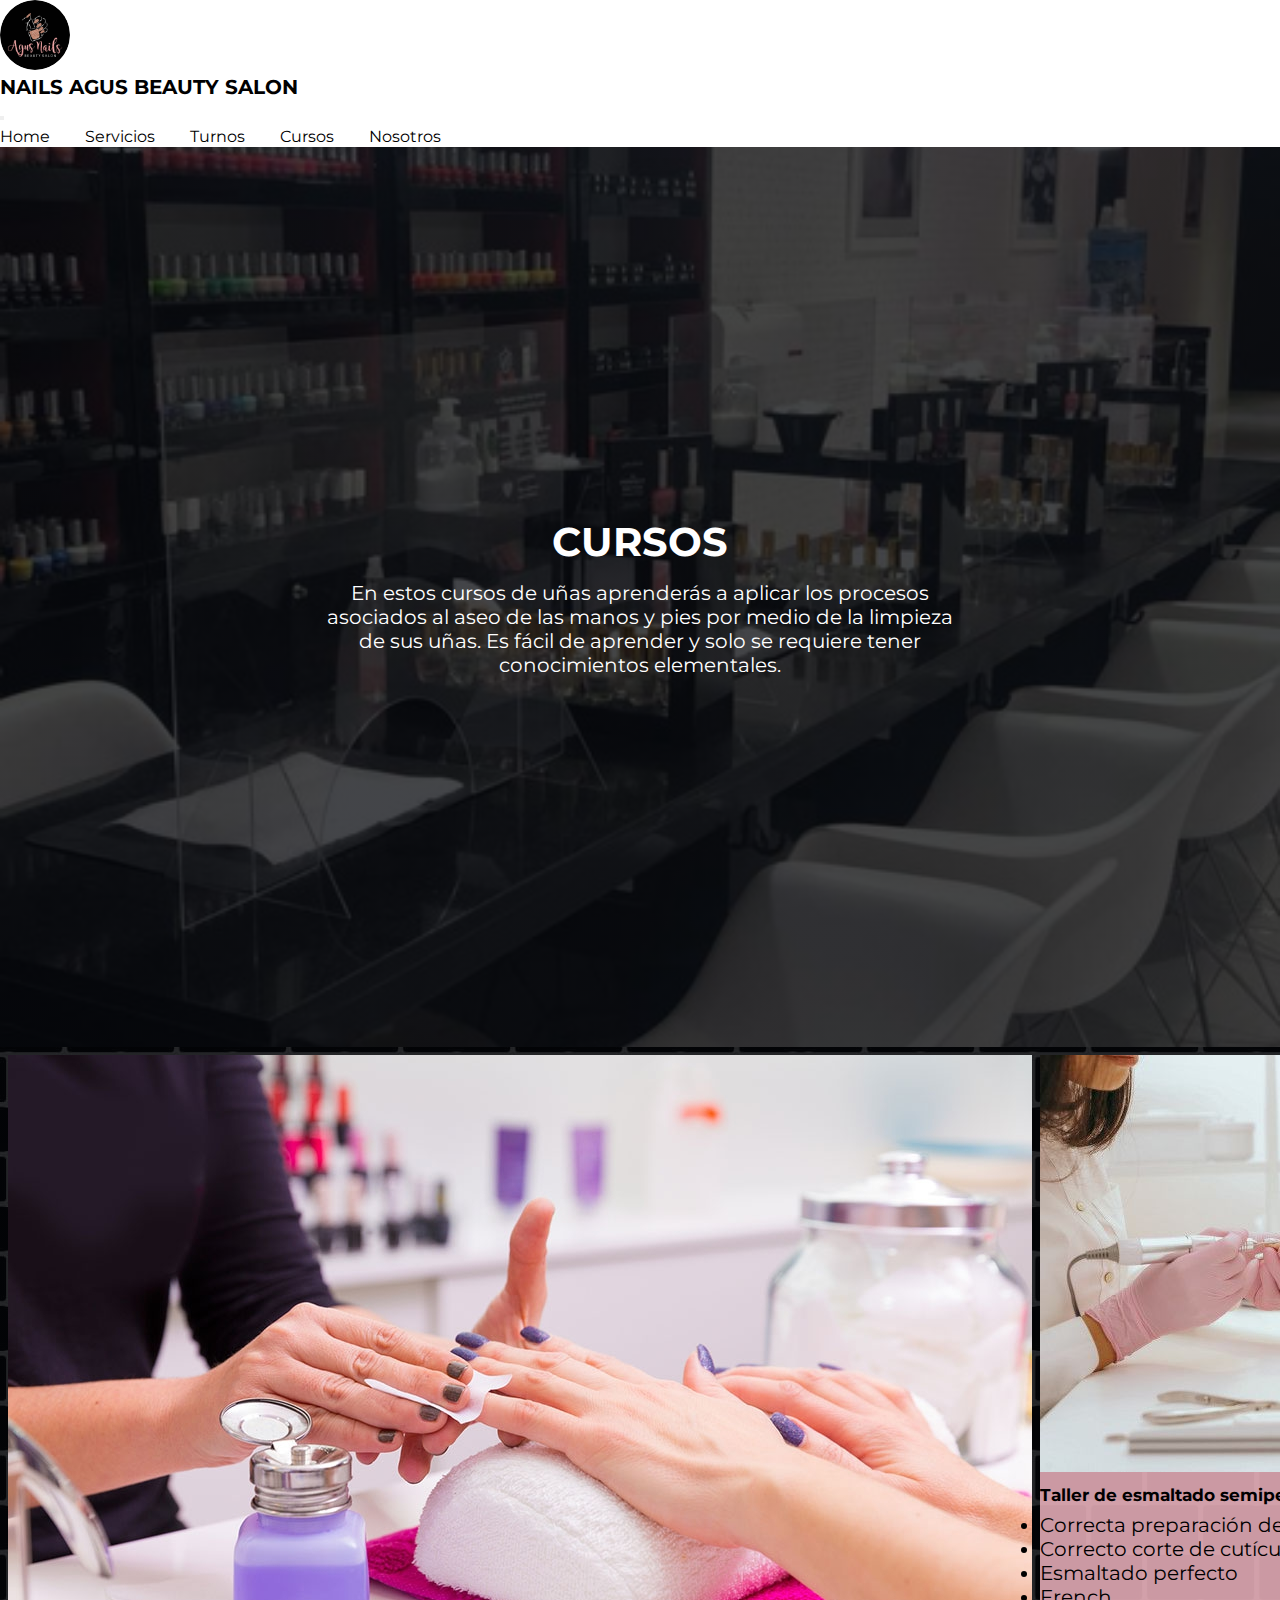
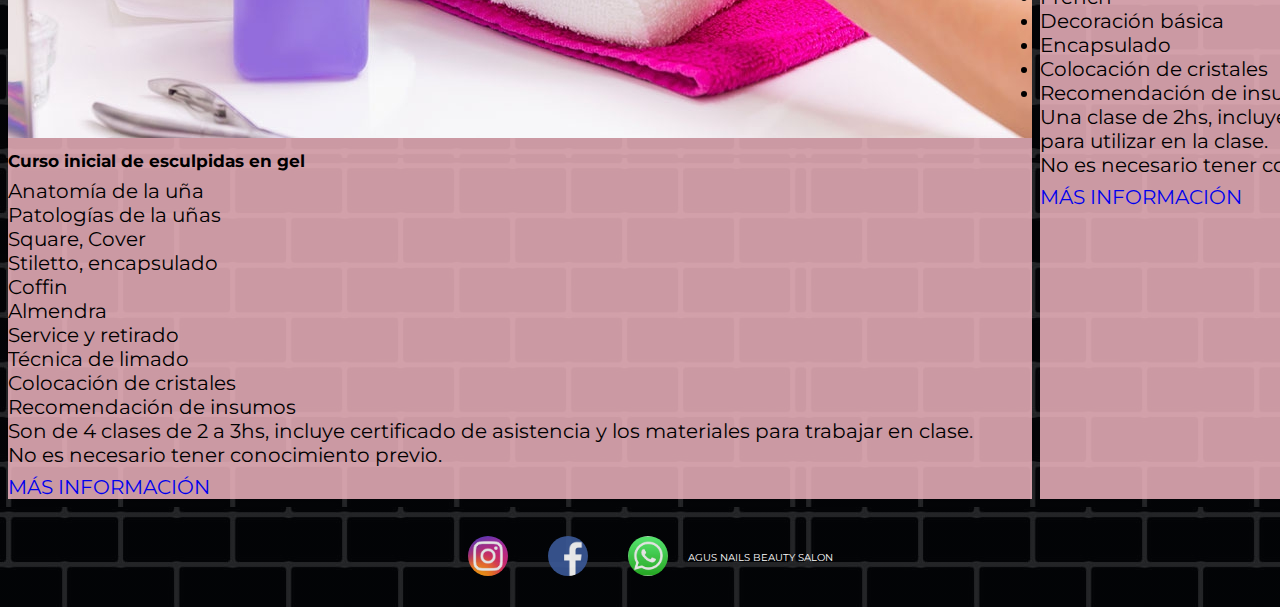
==== commit 38970c94: "Proyecto final desarrolo web" ====
--- a/secciones/cursos.html
+++ b/secciones/cursos.html
@@ -6,11 +6,9 @@
     <meta name="viewport" content="width=device-width, initial-scale=1.0">
     <meta name="description" content="Agus Nails Beauty salon! Uñas perfectas siempre. Aquí aprenderas cada punto clave para el cuidado de las uñas.">
     <meta name="keywords" content="HTML, CSS, BOOTSTRAP, SCSS, JS">
-    <link href="https://unpkg.com/aos@2.3.1/dist/aos.css" rel="stylesheet">
     <link href="https://cdn.jsdelivr.net/npm/bootstrap@5.1.3/dist/css/bootstrap.min.css" rel="stylesheet" integrity="sha384-1BmE4kWBq78iYhFldvKuhfTAU6auU8tT94WrHftjDbrCEXSU1oBoqyl2QvZ6jIW3" crossorigin="anonymous">
     <link rel="stylesheet" href="../style/estilos.css">
     <title>Agus Nails - CURSOS</title>
-    <script src="../main/main.js"></script>
 </head>
 <body>
 
@@ -18,31 +16,93 @@
     <nav class="navbar navbar-expand-lg navbar-light bg-light">
       <div class="container-fluid">
         <img src="../img/logoCirculoNegro.jpg" alt="logo circulo negro" class="logoPrincipal">
-        <h1 class="tituloEmpresa">NAILS AGUS BEAUTY SALON</h1>
+        <h1 class="tituloEmpresa fs-2">NAILS AGUS BEAUTY SALON</h1>
         <button class="navbar-toggler" type="button" data-bs-toggle="collapse" data-bs-target="#navbarNavAltMarkup" aria-controls="navbarNavAltMarkup" aria-expanded="false" aria-label="Toggle navigation">
           <span class="navbar-toggler-icon"></span>
         </button>
         <div class="collapse navbar-collapse" id="navbarNavAltMarkup">
           <div class="navbar-nav">
-            <a class="nav-link active menu" aria-current="page" href="../index.html">Home</a>
-            <a class="nav-link active menu" href="servicios.html">Servicios</a>
-            <a class="nav-link active menu" href="turnos.html">Turnos</a>
-            <a class="nav-link active menu" href="cursos.html">Cursos</a>
-            <a class="nav-link active menu" href="nosotros.html">Nosotros</a>
+            <a class="nav-link active menu fs-2" aria-current="page" href="../index.html">Home</a>
+            <a class="nav-link active menu fs-2" href="servicios.html">Servicios</a>
+            <a class="nav-link active menu fs-2" href="turnos.html">Turnos</a>
+            <a class="nav-link active menu fs-2" href="cursos.html">Cursos</a>
+            <a class="nav-link active menu fs-2" href="nosotros.html">Nosotros</a>
           </div>
         </div>
       </div>
     </nav>
   </header>
    
-  <main id="imgPromocion">
-   
-    <article class="promocion">
-    <h3>CURSOS</h3>
+  <main>
+    
+    
 
-    <h4>Proximamente estara disponible esta seccion para poder enseñarle a cada persona que desee aprender esta hermosa profesión.</h4>
 
-  </article>
+    <div class="cursoFondo">
+    <h1>CURSOS</h1>
+    <p>En estos cursos de uñas aprenderás a aplicar los procesos asociados al aseo de las manos y pies por medio de la limpieza de sus uñas. Es fácil de aprender y solo se requiere tener conocimientos elementales.</p>  
+    </div>
+
+
+
+
+    <section class="cursoGrid">
+      <div class="card">
+        <img src="../img/cursoUno.jpg" class="card-img-top" alt="Tratado de uñas">
+        <div class="card-body">
+          <h5 class="card-title fs-1 text-center">Curso inicial de esculpidas en gel</h5>
+          <ul class="card-text fs-3">
+            <li>Anatomía de la uña</li>
+            <li>Patologías de la uñas</li>
+            <li>Square, Cover</li>
+            <li>Stiletto, encapsulado</li>
+            <li>Coffin</li>
+            <li>Almendra</li>
+            <li>Service y retirado</li>
+            <li>Técnica de limado</li>
+            <li>Colocación de cristales</li>
+            <li>Recomendación de insumos</li>
+          </ul>
+          <p class="card-text fs-3">Son de 4 clases de 2 a 3hs, incluye certificado de asistencia y los materiales para trabajar en clase. <br> No es necesario tener conocimiento previo.</p>
+          <a href="https://api.whatsapp.com/send?phone=5493484389223&text=Me%20interesan%20tus%20servicios.%20Por%20favor%20solicito%20más%20información%20sobre%20los%20turnos" class="btn btn-primary fs-2 d-flex justify-content-center rounded-pill bg-dark">MÁS INFORMACIÓN</a>
+        </div>
+      </div>
+
+      <div class="card">
+        <img src="../img/cursoDos.jpg" class="card-img-top" alt="Tratado de uñas">
+        <div class="card-body">
+          <h5 class="card-title fs-1 text-center">Taller de esmaltado semipermanente</h5>
+          <ul class="card-text fs-3">
+            <li>Correcta preparación de la uña</li>
+            <li>Correcto corte de cutículas</li>
+            <li>Esmaltado perfecto</li>
+            <li>French</li>
+            <li>Decoración básica</li>
+            <li>Encapsulado</li>
+            <li>Colocación de cristales</li>
+            <li>Recomendación de insumos</li>
+          </ul>
+          <p class="card-text fs-3">Una clase de 2hs, incluye certificado de asistencia y materiales para utilizar en la clase. <br> No es necesario tener conocimiento previo.</p>
+          <a href="https://api.whatsapp.com/send?phone=5493484389223&text=Me%20interesan%20tus%20servicios.%20Por%20favor%20solicito%20más%20información%20sobre%20los%20turnos" class="btn btn-primary fs-2 d-flex justify-content-center rounded-pill bg-dark">MÁS INFORMACIÓN</a>
+        </div>
+      </div>
+
+      <div class="card">
+        <img src="../img/cursoTres.jpg" class="card-img-top" alt="Tratado de uñas">
+        <div class="card-body">
+          <h5 class="card-title fs-1 text-center">Taller de kapping gel</h5>
+          <ul class="card-text fs-3">
+            <li>Correcta preparación de la uña</li>
+            <li>Nivelación de producto</li>
+            <li>kapping en gel y esmalte</li>
+            <li>Técnica de limado</li>
+          </ul>
+          <p class="card-text fs-3">Una clase de 2hs, incluye certificado y materiales para utilizar en la clase. <br> No es necesario tener conocimiento previo.</p>
+          <a href="https://api.whatsapp.com/send?phone=5493484389223&text=Me%20interesan%20tus%20servicios.%20Por%20favor%20solicito%20más%20información%20sobre%20los%20turnos" class="btn btn-primary fs-2 d-flex justify-content-center rounded-pill bg-dark">MÁS INFORMACIÓN</a>
+        </div>
+      </div>
+    </section>
+    
 
   </main>
      
@@ -53,12 +113,13 @@
 
      <a href="https://www.facebook.com/NailsbyAgustina18/"><img src="../img/facebook.png" alt="logo facebook" class="imgFooter--fb"></a>
 
-     <a href=""><img src="../img/whatsapp.png" alt="logo whatsapp" class="imgFooter--wtp"></a>
+     <a href="https://api.whatsapp.com/send?phone=5493484389223&text=Me%20interesan%20tus%20servicios.%20Por%20favor%20solicito%20más%20información%20sobre%20los%20turnos"><img src="../img/whatsapp.png" alt="logo whatsapp" class="imgFooter--wtp"></a>
 
-     <p class="pieFooter">AGUS NAILS   BEAUTY SALON</p>
+     <p class="pieFooter">AGUS NAILS BEAUTY SALON</p>
     </span>
   </footer>
 
   <script src="https://cdn.jsdelivr.net/npm/bootstrap@5.1.3/dist/js/bootstrap.bundle.min.js" integrity="sha384-ka7Sk0Gln4gmtz2MlQnikT1wXgYsOg+OMhuP+IlRH9sENBO0LRn5q+8nbTov4+1p" crossorigin="anonymous"></script>
+  <script src="../main/main.js"></script>
 </body>
 </html>--- a/style/estilos.css
+++ b/style/estilos.css
@@ -249,34 +249,35 @@
 
   /* SECCION DE SERVICIOS STYLE */
   .sectionServicios {
+    background-image: linear-gradient(rgba(5, 7, 12, 0.75), rgba(5, 7, 12, 0.75)), url(../img/imgServicio.jpg);
+    background-repeat: no-repeat;
+    background-position: center center;
+    background-size: cover;
     height: 100vh;
-    background-image: linear-gradient(rgba(5, 7, 12, 0.3), rgba(5, 7, 12, 0.3)), url(../img/imgServicio.jpg);
-    background-repeat: no-repeat;
-    background-size: cover;
-    background-position: center center;
-    display: flex;
-    justify-content: center;
-    align-items: center;
-    text-align: center;
-  }
-
-  .bordeServicios {
-    color: white;
-    font-size: 1.2em;
-    font-weight: bolder;
-  }
-
-  .bordeSer {
+    display: flex;
+    flex-direction: column;
+    justify-content: center;
+    align-items: center;
+  }
+  .sectionServicios h1 {
+    color: white;
+    font-size: 1em;
+    text-align: center;
+    padding-bottom: 15px;
+  }
+  .sectionServicios p {
     color: black;
-    font-size: 0.8em;
-    text-align: center;
+    font-size: 1em;
+    text-align: center;
+    width: 95%;
+    background-color: rgba(255, 255, 255, 0.251);
   }
 
   /* MUESTRA DE SERVICIOS */
   .muestraServicios {
     display: grid;
     grid-template-columns: 1fr;
-    grid-template-rows: repeat(3, 1fr);
+    grid-template-rows: repeat(3, 0.5fr);
     gap: 10px;
     padding: 10px;
     background-image: linear-gradient(rgba(5, 7, 12, 0.5), rgba(5, 7, 12, 0.5)), url(../img/ladrillo.jpg);
@@ -367,30 +368,53 @@
   }
 
   /* SECCION CURSOS STYLE */
-  #imgPromocion {
-    background-image: linear-gradient(rgba(5, 7, 12, 0.75), rgba(5, 7, 12, 0.1)), url(../img/gifcard.jpg);
-    background-repeat: no-repeat;
-    background-position: center center;
-    background-size: cover;
-    height: 150vh;
-    display: flex;
-    flex-direction: column;
-    align-items: center;
-    justify-content: center;
-  }
-
-  .promocion {
-    font-size: 0.8em;
-    color: white;
-    display: grid;
-    grid-template-columns: 1fr;
-    grid-template-rows: 1fr;
-    background: rgba(5, 7, 12, 0.5);
-    text-align: center;
-    display: flex;
-    flex-direction: column;
-    align-items: center;
-    justify-content: center;
+  .cursoFondo {
+    background-image: linear-gradient(rgba(5, 7, 12, 0.75), rgba(5, 7, 12, 0.75)), url(../img/cursoFondo.jpg);
+    background-repeat: no-repeat;
+    background-position: center center;
+    background-size: cover;
+    height: 100vh;
+    display: flex;
+    flex-direction: column;
+    justify-content: center;
+    align-items: center;
+  }
+  .cursoFondo h1 {
+    color: white;
+    font-size: 2em;
+    text-align: center;
+    padding-bottom: 15px;
+  }
+  .cursoFondo p {
+    color: white;
+    font-size: 1em;
+    text-align: center;
+    width: 95%;
+  }
+
+  .cursoGrid {
+    background-image: linear-gradient(rgba(5, 7, 12, 0.5), rgba(5, 7, 12, 0.5)), url(../img/ladrillo.jpg);
+    display: grid;
+    grid-template-columns: 1fr;
+    grid-template-rows: repeat(3, 0.5fr);
+    grid-row-gap: 10px;
+    padding: 8px;
+  }
+  .cursoGrid h5 {
+    padding-top: 8px;
+    padding-bottom: 8px;
+  }
+  .cursoGrid p {
+    padding-bottom: 8px;
+  }
+  .cursoGrid .card {
+    background-color: rgba(255, 192, 203, 0.797);
+  }
+
+  .btn:hover {
+    background-color: black;
+    color: palevioletred;
+    transition: ease-out 0.5s;
   }
 }
 @media (min-width: 480px) {
@@ -559,34 +583,35 @@
 
   /* SECCION DE SERVICIOS STYLE */
   .sectionServicios {
+    background-image: linear-gradient(rgba(5, 7, 12, 0.75), rgba(5, 7, 12, 0.75)), url(../img/imgServicio.jpg);
+    background-repeat: no-repeat;
+    background-position: center center;
+    background-size: cover;
     height: 100vh;
-    background-image: linear-gradient(rgba(5, 7, 12, 0.3), rgba(5, 7, 12, 0.3)), url(../img/imgServicio.jpg);
-    background-repeat: no-repeat;
-    background-size: cover;
-    background-position: center center;
-    display: flex;
-    justify-content: center;
-    align-items: center;
-    text-align: center;
-  }
-
-  .bordeServicios {
-    color: white;
-    font-size: 1.2em;
-    font-weight: bolder;
-  }
-
-  .bordeSer {
+    display: flex;
+    flex-direction: column;
+    justify-content: center;
+    align-items: center;
+  }
+  .sectionServicios h1 {
+    color: white;
+    font-size: 2em;
+    text-align: center;
+    padding-bottom: 15px;
+  }
+  .sectionServicios p {
     color: black;
-    font-size: 0.8em;
-    text-align: center;
+    font-size: 1em;
+    text-align: center;
+    width: 95%;
+    background-color: rgba(255, 255, 255, 0.251);
   }
 
   /* MUESTRA DE SERVICIOS */
   .muestraServicios {
     display: grid;
     grid-template-columns: 1fr;
-    grid-template-rows: repeat(3, 1fr);
+    grid-template-rows: repeat(3, 0.5fr);
     gap: 10px;
     padding: 10px;
     background-image: linear-gradient(rgba(5, 7, 12, 0.5), rgba(5, 7, 12, 0.5)), url(../img/ladrillo.jpg);
@@ -677,30 +702,53 @@
   }
 
   /* SECCION CURSOS STYLE */
-  #imgPromocion {
-    background-image: linear-gradient(rgba(5, 7, 12, 0.75), rgba(5, 7, 12, 0.1)), url(../img/gifcard.jpg);
-    background-repeat: no-repeat;
-    background-position: center center;
-    background-size: cover;
-    height: 150vh;
-    display: flex;
-    flex-direction: column;
-    align-items: center;
-    justify-content: center;
-  }
-
-  .promocion {
-    font-size: 0.8em;
-    color: white;
-    display: grid;
-    grid-template-columns: 1fr;
-    grid-template-rows: 1fr;
-    background: rgba(5, 7, 12, 0.5);
-    text-align: center;
-    display: flex;
-    flex-direction: column;
-    align-items: center;
-    justify-content: center;
+  .cursoFondo {
+    background-image: linear-gradient(rgba(5, 7, 12, 0.75), rgba(5, 7, 12, 0.75)), url(../img/cursoFondo.jpg);
+    background-repeat: no-repeat;
+    background-position: center center;
+    background-size: cover;
+    height: 100vh;
+    display: flex;
+    flex-direction: column;
+    justify-content: center;
+    align-items: center;
+  }
+  .cursoFondo h1 {
+    color: white;
+    font-size: 2em;
+    text-align: center;
+    padding-bottom: 15px;
+  }
+  .cursoFondo p {
+    color: white;
+    font-size: 1em;
+    text-align: center;
+    width: 50%;
+  }
+
+  .cursoGrid {
+    background-image: linear-gradient(rgba(5, 7, 12, 0.5), rgba(5, 7, 12, 0.5)), url(../img/ladrillo.jpg);
+    display: grid;
+    grid-template-columns: 1fr;
+    grid-template-rows: repeat(3, 0.5fr);
+    grid-row-gap: 10px;
+    padding: 8px;
+  }
+  .cursoGrid h5 {
+    padding-top: 8px;
+    padding-bottom: 8px;
+  }
+  .cursoGrid p {
+    padding-bottom: 8px;
+  }
+  .cursoGrid .card {
+    background-color: rgba(255, 192, 203, 0.797);
+  }
+
+  .btn:hover {
+    background-color: black;
+    color: palevioletred;
+    transition: ease-out 0.5s;
   }
 }
 @media (min-width: 770px) {
@@ -869,34 +917,35 @@
 
   /* SECCION DE SERVICIOS STYLE */
   .sectionServicios {
+    background-image: linear-gradient(rgba(5, 7, 12, 0.75), rgba(5, 7, 12, 0.75)), url(../img/imgServicio.jpg);
+    background-repeat: no-repeat;
+    background-position: center center;
+    background-size: cover;
     height: 100vh;
-    background-image: linear-gradient(rgba(5, 7, 12, 0.3), rgba(5, 7, 12, 0.3)), url(../img/imgServicio.jpg);
-    background-repeat: no-repeat;
-    background-size: cover;
-    background-position: center center;
-    display: flex;
-    justify-content: center;
-    align-items: center;
-    text-align: center;
-  }
-
-  .bordeServicios {
-    color: white;
-    font-size: 1.2em;
-    font-weight: bolder;
-  }
-
-  .bordeSer {
+    display: flex;
+    flex-direction: column;
+    justify-content: center;
+    align-items: center;
+  }
+  .sectionServicios h1 {
+    color: white;
+    font-size: 2.5em;
+    text-align: center;
+    padding-bottom: 15px;
+  }
+  .sectionServicios p {
     color: black;
-    font-size: 0.8em;
-    text-align: center;
+    font-size: 1.5em;
+    text-align: center;
+    width: 50%;
+    background-color: rgba(255, 255, 255, 0.251);
   }
 
   /* MUESTRA DE SERVICIOS */
   .muestraServicios {
     display: grid;
     grid-template-columns: 1fr;
-    grid-template-rows: repeat(3, 1fr);
+    grid-template-rows: repeat(3, 0.5fr);
     gap: 10px;
     padding: 10px;
     background-image: linear-gradient(rgba(5, 7, 12, 0.5), rgba(5, 7, 12, 0.5)), url(../img/ladrillo.jpg);
@@ -987,30 +1036,53 @@
   }
 
   /* SECCION CURSOS STYLE */
-  #imgPromocion {
-    background-image: linear-gradient(rgba(5, 7, 12, 0.75), rgba(5, 7, 12, 0.1)), url(../img/gifcard.jpg);
-    background-repeat: no-repeat;
-    background-position: center center;
-    background-size: cover;
-    height: 150vh;
-    display: flex;
-    flex-direction: column;
-    align-items: center;
-    justify-content: center;
-  }
-
-  .promocion {
-    font-size: 0.8em;
-    color: white;
-    display: grid;
-    grid-template-columns: 1fr;
-    grid-template-rows: 1fr;
-    background: rgba(5, 7, 12, 0.5);
-    text-align: center;
-    display: flex;
-    flex-direction: column;
-    align-items: center;
-    justify-content: center;
+  .cursoFondo {
+    background-image: linear-gradient(rgba(5, 7, 12, 0.75), rgba(5, 7, 12, 0.75)), url(../img/cursoFondo.jpg);
+    background-repeat: no-repeat;
+    background-position: center center;
+    background-size: cover;
+    height: 100vh;
+    display: flex;
+    flex-direction: column;
+    justify-content: center;
+    align-items: center;
+  }
+  .cursoFondo h1 {
+    color: white;
+    font-size: 2em;
+    text-align: center;
+    padding-bottom: 15px;
+  }
+  .cursoFondo p {
+    color: white;
+    font-size: 1em;
+    text-align: center;
+    width: 50%;
+  }
+
+  .cursoGrid {
+    background-image: linear-gradient(rgba(5, 7, 12, 0.5), rgba(5, 7, 12, 0.5)), url(../img/ladrillo.jpg);
+    display: grid;
+    grid-template-columns: 1fr;
+    grid-template-rows: repeat(3, 0.5fr);
+    grid-row-gap: 10px;
+    padding: 8px;
+  }
+  .cursoGrid h5 {
+    padding-top: 8px;
+    padding-bottom: 8px;
+  }
+  .cursoGrid p {
+    padding-bottom: 8px;
+  }
+  .cursoGrid .card {
+    background-color: rgba(255, 192, 203, 0.797);
+  }
+
+  .btn:hover {
+    background-color: black;
+    color: palevioletred;
+    transition: ease-out 0.5s;
   }
 }
 /* DESKTOP */
@@ -1209,29 +1281,29 @@
   }
 
   /* STYLE DE SERVICIOS*/
-  .bordeServicios {
-    color: white;
-    font-size: 3em;
-    font-weight: bolder;
-    width: 5em;
-    height: 1.5em;
-    text-align: center;
-  }
-
-  .bordeSer {
+  .sectionServicios {
+    background-image: linear-gradient(rgba(5, 7, 12, 0.75), rgba(5, 7, 12, 0.75)), url(../img/imgServicio.jpg);
+    background-repeat: no-repeat;
+    background-position: center center;
+    background-size: cover;
+    height: 100vh;
+    display: flex;
+    flex-direction: column;
+    justify-content: center;
+    align-items: center;
+  }
+  .sectionServicios h1 {
+    color: white;
+    font-size: 2.5em;
+    text-align: center;
+    padding-bottom: 15px;
+  }
+  .sectionServicios p {
     color: black;
-    font-size: 1em;
-    font-weight: bolder;
-    width: 35em;
-    text-align: center;
-  }
-
-  .sectionServicios {
-    height: 100vh;
-    padding-top: 100px;
-    background-image: linear-gradient(rgba(5, 7, 12, 0.3), rgba(5, 7, 12, 0.3)), url(../img/imgServicio.jpg);
-    background-repeat: no-repeat;
-    background-size: cover;
+    font-size: 1.5em;
+    text-align: center;
+    width: 50%;
+    background-color: rgba(255, 255, 255, 0.251);
   }
 
   /* SECCION DE SERVICIOS */
@@ -1241,7 +1313,7 @@
     grid-template-rows: 1fr;
     grid-column-gap: 10px;
     padding: 20px;
-    background: rgba(3, 2, 12, 0.797);
+    background-image: linear-gradient(rgba(5, 7, 12, 0.5), rgba(5, 7, 12, 0.5)), url(../img/ladrillo.jpg);
   }
 
   .divServicio {
@@ -1300,41 +1372,69 @@
     background-image: linear-gradient(rgba(5, 7, 12, 0.75), rgba(5, 7, 12, 0.75)), url(../img/nosotros.jpeg);
     background-repeat: no-repeat;
     background-position: center center;
-    min-height: 100vh;
     background-size: cover;
   }
 
   .empleo {
-    padding: 250px 200px 200px 600px;
+    padding: 250px 400px 200px 400px;
     width: 25%;
     font-size: 1em;
     color: white;
     display: grid;
     grid-template-columns: 1fr;
     grid-template-rows: 1fr;
-    background: rgba(5, 7, 12, 0.3);
+    background: rgba(5, 7, 12, 0.5);
     text-align: center;
   }
 
   /* CURSOS STYLE */
-  #imgPromocion {
-    width: 100%;
-    height: 100%;
-    background-image: linear-gradient(rgba(5, 7, 12, 0.75), rgba(5, 7, 12, 0.1)), url(../img/gifcard.jpg);
-    background-repeat: no-repeat;
-    background-position: center center;
-    min-height: 100vh;
-    background-size: cover;
-  }
-
-  .promocion {
-    padding: 250px 200px 200px 600px;
+  .cursoFondo {
+    background-image: linear-gradient(rgba(5, 7, 12, 0.75), rgba(5, 7, 12, 0.75)), url(../img/cursoFondo.jpg);
+    background-repeat: no-repeat;
+    background-position: center center;
+    background-size: cover;
+    height: 100vh;
+    display: flex;
+    flex-direction: column;
+    justify-content: center;
+    align-items: center;
+  }
+  .cursoFondo h1 {
+    color: white;
     font-size: 2em;
-    color: white;
-    display: grid;
-    grid-template-columns: 1fr;
+    text-align: center;
+    padding-bottom: 15px;
+  }
+  .cursoFondo p {
+    color: white;
+    font-size: 1em;
+    text-align: center;
+    width: 50%;
+  }
+
+  .cursoGrid {
+    background-image: linear-gradient(rgba(5, 7, 12, 0.5), rgba(5, 7, 12, 0.5)), url(../img/ladrillo.jpg);
+    display: grid;
+    grid-template-columns: repeat(3, 1fr);
     grid-template-rows: 1fr;
-    background: rgba(5, 7, 12, 0.3);
-    text-align: center;
+    grid-column-gap: 8px;
+    grid-row-gap: 0px;
+    padding: 8px;
+  }
+  .cursoGrid h5 {
+    padding-top: 8px;
+    padding-bottom: 8px;
+  }
+  .cursoGrid p {
+    padding-bottom: 8px;
+  }
+  .cursoGrid .card {
+    background-color: rgba(255, 192, 203, 0.797);
+  }
+
+  .btn:hover {
+    background-color: black;
+    color: palevioletred;
+    transition: ease-out 0.5s;
   }
 }/*# sourceMappingURL=estilos.css.map */